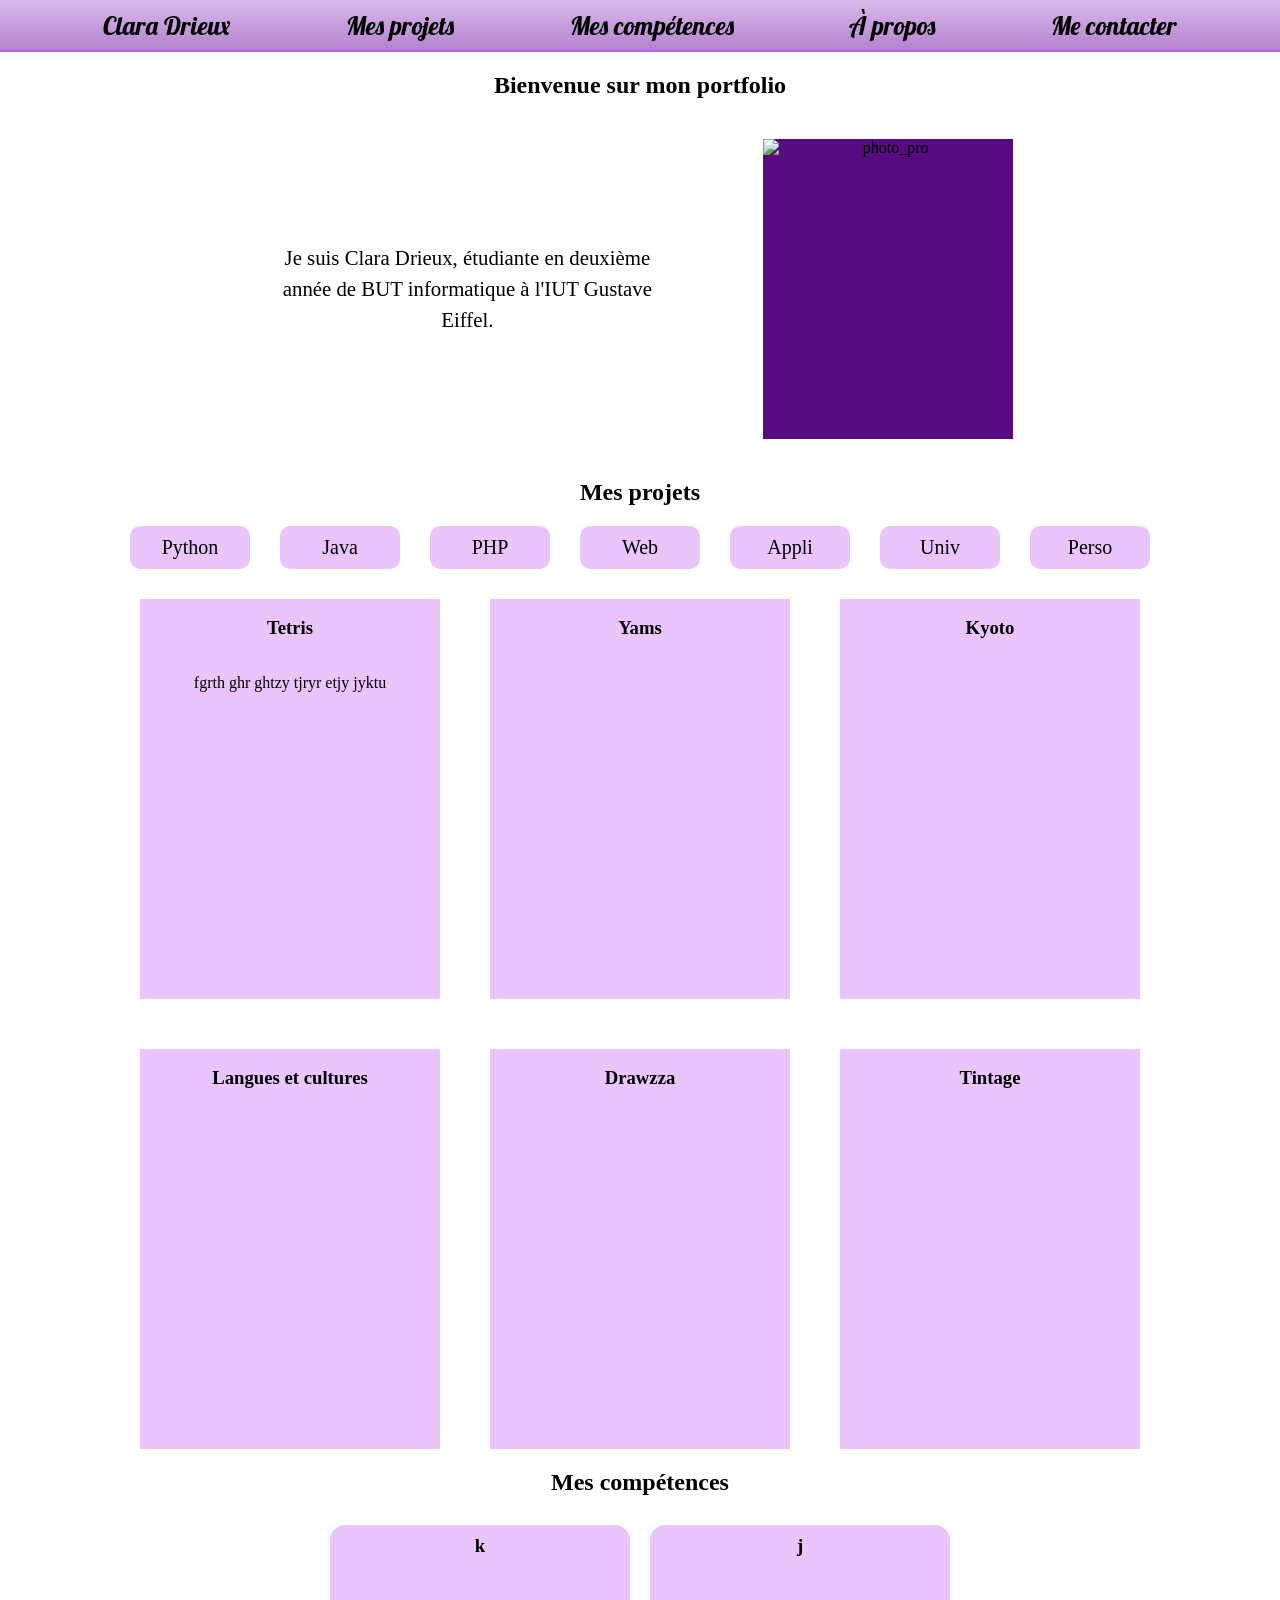
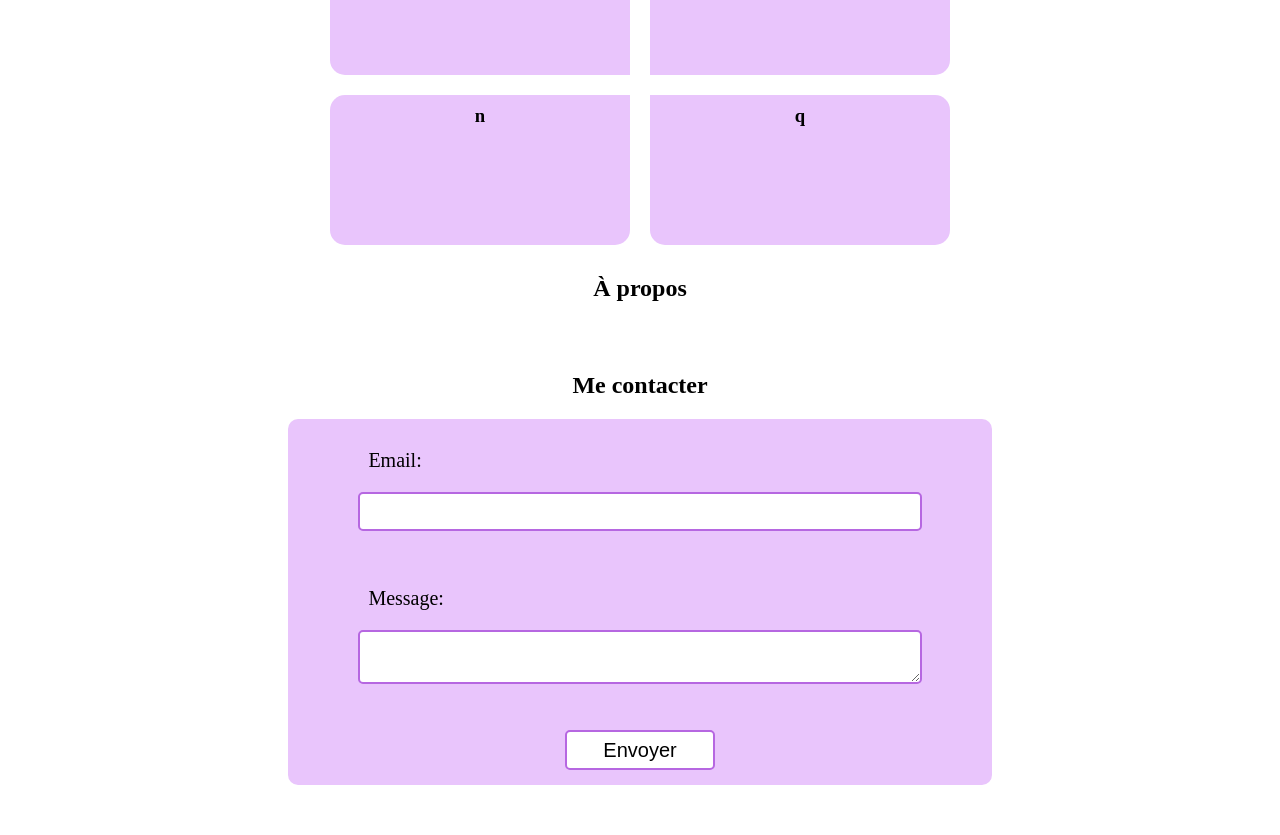
==== index.html @ e5979f68 "First draft Need to be completed with personnal information" ====
<!DOCTYPE html>
<html>
    <head>
        <meta charset="UTF-8">
        <meta name="viewport" content="width=device-width, initial-scale=1.0">
        <link rel="stylesheet" href="style.css">
        <link rel="preconnect" href="https://fonts.googleapis.com">
        <link rel="preconnect" href="https://fonts.gstatic.com" crossorigin>
        <link href="https://fonts.googleapis.com/css2?family=Lobster&display=swap" rel="stylesheet">
        <title>Portfolio Clara Drieux</title>
    </head>

    <body>

        <header>

            <nav>
                <ul class="lobster-regular">
                    <li><a href="#top">Clara Drieux</a></li>
                    <li><a href="#projets">Mes projets</a></li>
                    <li><a href="#competences">Mes compétences</a></li>
                    <li><a href="#apropos">À propos</a></li>
                    <li><a href="#contact">Me contacter</a></li>
                </ul>
            </nav>

        </header>
        <main>

            <section id="top">
                <h1>Bienvenue sur mon portfolio</h1>
                <div id="boite_presentation">
                    <p>Je suis Clara Drieux, étudiante en deuxième année de BUT informatique à l'IUT Gustave Eiffel.</p>
                    <img src="" alt="photo_pro">
                </div>
            </section>

            <section id="projets">
                <h2>Mes projets</h2>

                <div id="sous_boite_projets">
                    <input type="checkbox" id="python" hidden>
                    <label for="python" class="button_projet">Python</label>

                    <input type="checkbox" id="java" hidden>
                    <label for="java" class="button_projet">Java</label>

                    <input type="checkbox" id="php" hidden>
                    <label for="php" class="button_projet">PHP</label>

                    <input type="checkbox" id="web" hidden>
                    <label for="web" class="button_projet">Web</label>

                    <input type="checkbox" id="appli" hidden>
                    <label for="appli" class="button_projet">Appli</label>

                    <input type="checkbox" id="univ" hidden>
                    <label for="univ" class="button_projet">Univ</label>

                    <input type="checkbox" id="perso" hidden>
                    <label for="perso" class="button_projet">Perso</label>              

                    <div id="dispo_projets">
                        <div class="carte python univ">
                            <h3>Tetris</h3>
                            <img src="" alt="">
                            <p>fgrth ghr ghtzy tjryr etjy jyktu</p>
                        </div>

                        <div class="carte java appli univ">
                            <h3>Yams</h3>
                            <img src="" alt="">
                            <p></p>
                        </div>

                        <div class="carte web php univ">
                            <h3>Kyoto</h3>
                            <img src="" alt="">
                            <p></p>
                        </div>

                        <div class="carte web php univ">
                            <h3>Langues et cultures</h3>
                            <img src="" alt="">
                            <p></p>
                        </div>

                        <div class="carte java appli univ">
                            <h3>Drawzza</h3>
                            <img src="" alt="">
                            <p></p>
                        </div>

                        <div class="carte web php univ">
                            <h3>Tintage</h3>
                            <img src="" alt="">
                            <p></p>
                        </div>
                    </div>
                
                
                </div>    

            </section>

            <section id="competences">
                <h2>Mes compétences</h2>

                <div id=dispo_competences>
                    <div class="bloc_competences" id="hautGauche">
                        <h3>k</h3>
                        <p></p>
                    </div>

                    <div class="bloc_competences" id="hautDroit">
                        <h3>j</h3>
                        <p></p>
                    </div>

                    <div class="bloc_competences" id="basGauche">
                        <h3>n</h3>
                        <p></p>
                    </div>

                    <div class="bloc_competences" id="basDroit">
                        <h3>q</h3>
                        <p></p>
                    </div>
                </div>

                
            </section>

            <section id="apropos">
                <h2>À propos</h2>
            </section>

            <section id="contact">
                <h2>Me contacter</h2>
                
                <form action="https://formspree.io/f/mblovovy" method="POST">
                    
                    <label for="email"> Email: </label>
                    <input type="email" id="email">
                    <br><br>
                    <label for="email"> Message: </label>
                    <textarea name="message"></textarea>
                    <br><br>
                    <button type="submit" class="submit_button">Envoyer</button>

                </form>
                
            </section>

        </main>

    </body>

</html>
---- style.css ----
/* Général */
body {
    background-color: #ffffff;
    color : black;
    margin: 0%;
    
}

.lobster-regular {
  font-family: "Lobster", sans-serif;
  font-weight: 400;
  font-style: normal;
}


/* Header */
header {
    background: linear-gradient(#D8BAE9 0%, #B482CF 100%);
    position: sticky;
    top: 0;
    height: 50px;
    border-bottom: #b667e1 2px solid;
}

/* Boutons avec liens internes*/

nav {
    height: 100%;
} 

nav ul {
    height: 100%;
    display: flex;
    flex-direction: row;
    justify-content: space-evenly;
    align-items: center;
    list-style: none;
    margin: 0%;
    padding: 0%;
}

nav ul li {
    padding: 1%;
}

nav ul li a {
    text-decoration: none;
    color: black;
    font-size: 1.6rem;
}

nav ul li a:hover {
    color: #570b81;
}


/* Section projet */

#projets {
    display: flex;
    flex-direction: column;
    align-items: center;
}

#sous_boite_projets {
    display: flex;
    justify-content: center;
    align-items: center;
    flex-wrap: wrap;
}

#dispo_projets {
    display: flex;
    flex-wrap: wrap;
    justify-content: center;
    align-items: center;
    gap: 50px;
}

input[type="checkbox"]:checked + .button_projet {
    background-color: #BE90D6;
}

.button_projet {
    background-color: #E9C5FC;
    margin : 0 15px 30px 15px;
    padding: 10px;
    width: 100px;
    font-size: 20px;
    text-align: center;
    border-radius: 10px;
}


#python:checked ~ #dispo_projets .carte:not(.python),
#java:checked ~ #dispo_projets .carte:not(.java),
#php:checked ~ #dispo_projets .carte:not(.php),
#web:checked ~ #dispo_projets .carte:not(.web),
#appli:checked ~ #dispo_projets .carte:not(.appli),
#univ:checked ~ #dispo_projets .carte:not(.univ),
#perso:checked ~ #dispo_projets .carte:not(.perso) {
    display: none;
}


.carte {
    background-color: #E9C5FC;
    height: 400px;
    width: 300px;
    display: flex;
    flex-direction: column;
    align-items: center;
}


/* Section compétences */

#competences {
    display: flex;
    flex-direction: column;
    align-items: center;
}

#dispo_competences {
    display: flex;
    justify-content: center;
    align-items: center;
    flex-wrap: wrap;
    width : 800px;
}

.bloc_competences {
    background-color: #E9C5FC;
    height: 150px;
    width: 300px;
    margin: 10px;
}

.bloc_competences > h3 {
    text-align: center;
    margin-top: 10px;
}

#hautGauche {
    border-radius: 15px 15px 0 15px;
}

#hautDroit {
    border-radius: 15px 15px 15px 0;
}

#basGauche {
    border-radius: 15px 0 15px 15px;
}

#basDroit {
    border-radius: 0 15px 15px 15px;
}

/*top présentation*/

#top {
    display: flex;
    flex-direction: column;
    justify-content: center;
    align-items: center;
}

#boite_presentation {
    display: flex;
    flex-wrap: wrap;
    justify-content: space-evenly;
    align-items: center;
    text-align: center;
    gap: 20px;
    margin-top: 20px;
    margin-bottom: 20px;
    width: 70%;
}

#boite_presentation > img {
    width: 250px;
    height: 300px;
    background-color: #570b81;
}

#boite_presentation > p {
    font-size: 1.3rem;
    line-height: 1.5;
    width: 400px;
}


/* A propos*/

#apropos {
    display: flex;
    flex-direction: column;
    align-items: center;
    text-align: center;
    margin-bottom: 30px;
}


/* Formulaire de contact */
#contact {
    display: flex;
    flex-direction: column;
    align-items: center;
    margin-bottom: 50px;
}

form {
    padding-top: 20px;
    background-color: #E9C5FC;
    width: 55%;
    min-height: 300px;
    display: flex;
    flex-direction: column;
    border-radius: 10px;
}

form > input[type="email"], form > textarea {
    margin: 10px 10%;
    padding: 10px;
    border-radius: 5px;
    border: 2px solid #b667e1;
}

form > label {
    margin: 0 10%;
    padding: 10px;
    font-size: 20px;
}

.submit_button {
    margin: auto;
    margin-bottom: 15px;
    border-radius: 5px;
    border: 2px solid #b667e1;
    width : 150px;
    height: 40px;
    font-size: 20px;
    background-color: #ffffff;
}

/*responsive*/

@media (max-width: 800px) {
    nav ul li a {
        font-size: 1.3rem;
    }

    #dispo_competences {
        width : 60%;
    }
}

@media (max-width: 400px) {
    nav ul li a {
        font-size: 1rem;
    }
}
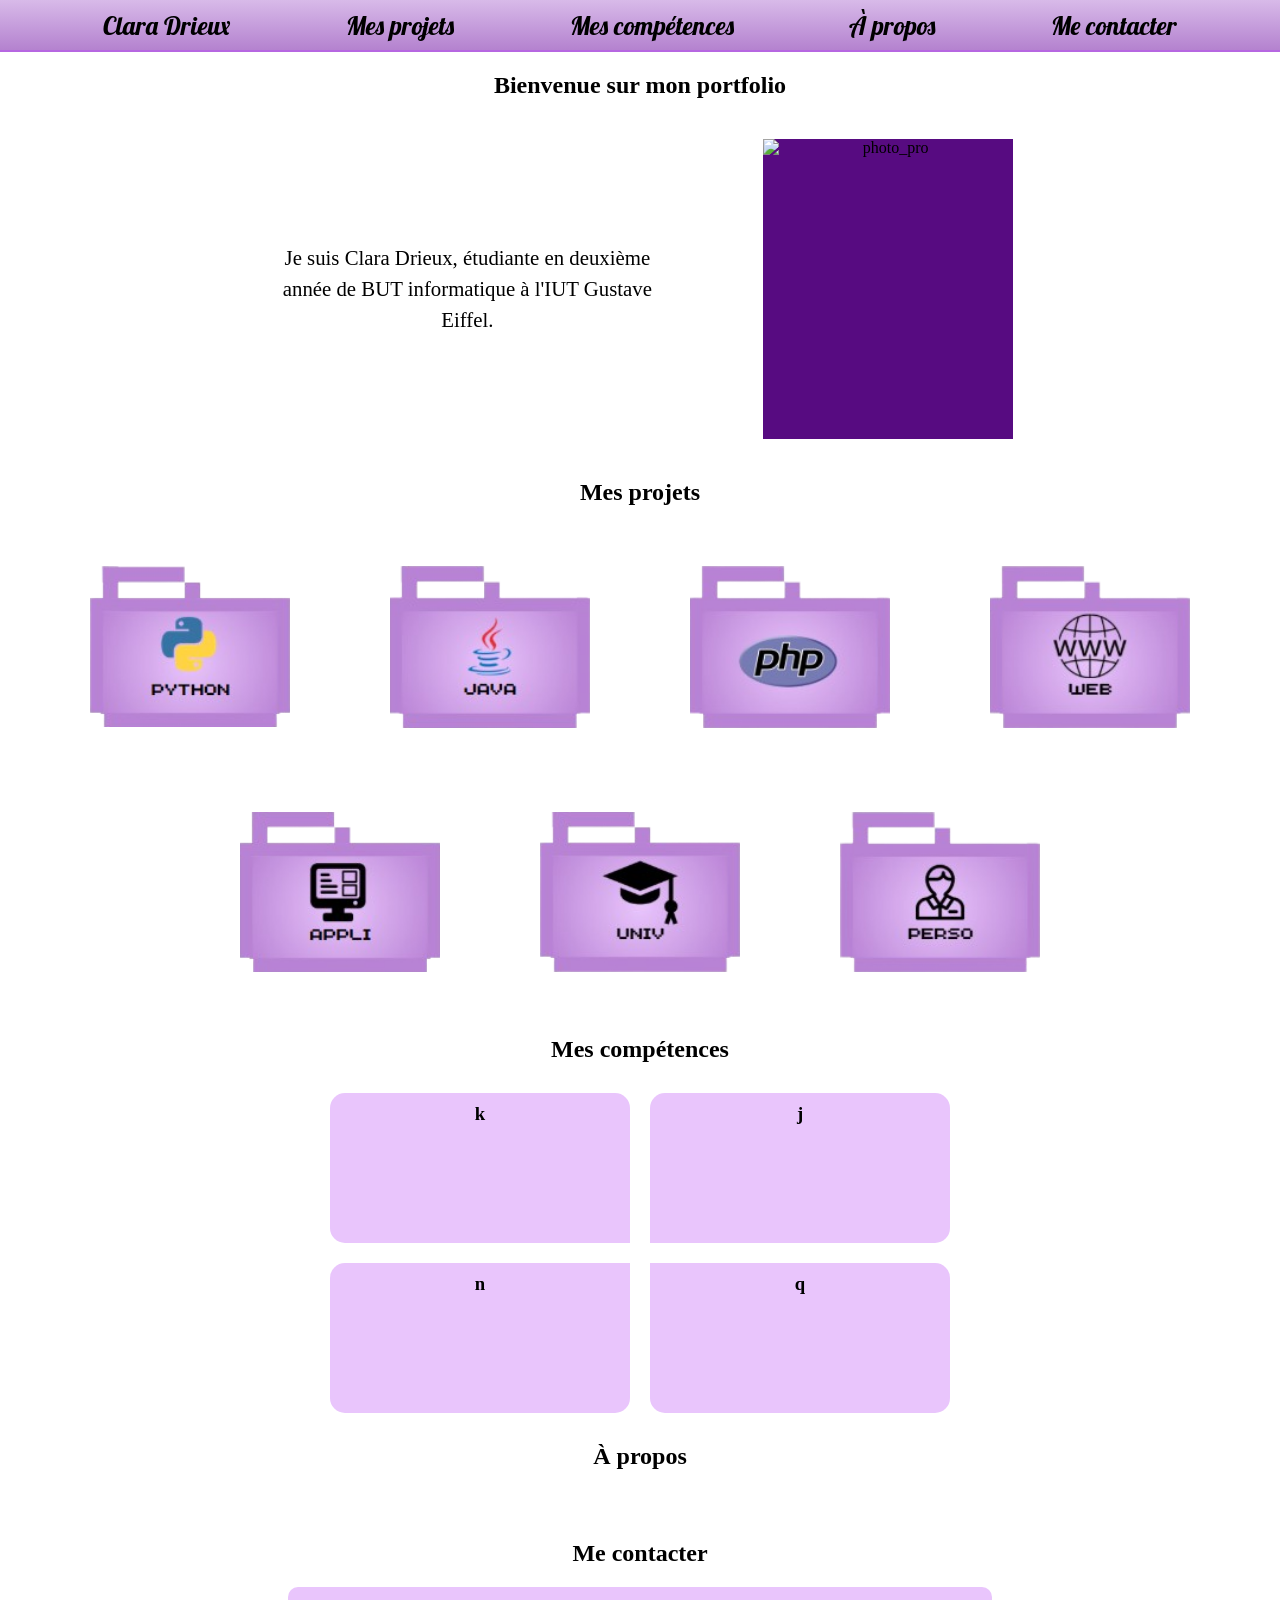
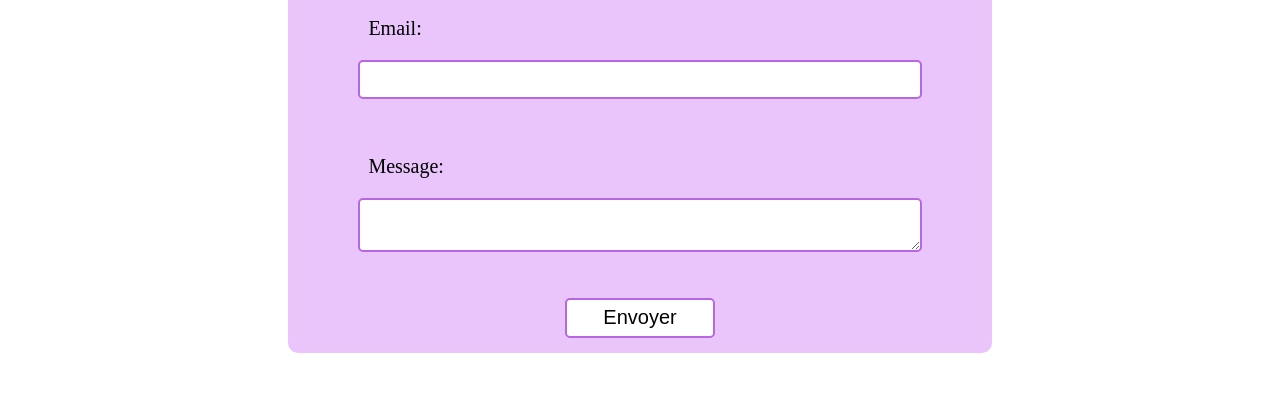
==== commit 8b52c4a0: "changing the projects part with folders" ====
--- a/index.html
+++ b/index.html
@@ -6,7 +6,7 @@
         <link rel="stylesheet" href="style.css">
         <link rel="preconnect" href="https://fonts.googleapis.com">
         <link rel="preconnect" href="https://fonts.gstatic.com" crossorigin>
-        <link href="https://fonts.googleapis.com/css2?family=Lobster&display=swap" rel="stylesheet">
+        <link href="https://fonts.googleapis.com/css2?family=Lobster" rel="stylesheet">
         <title>Portfolio Clara Drieux</title>
     </head>
 
@@ -39,65 +39,149 @@
                 <h2>Mes projets</h2>
 
                 <div id="sous_boite_projets">
+                    <!-- python -->
                     <input type="checkbox" id="python" hidden>
-                    <label for="python" class="button_projet">Python</label>
-
+                    <label for="python" class="button_projet">
+                        <img src="img/python.png" alt="">
+                    </label>
+
+                    <div class="carte python">
+                        <h3>Tetris</h3>
+                        <img src="" alt="">
+                        <p>fgrth ghr ghtzy tjryr etjy jyktu</p>
+                    </div>
+
+                    <!-- java -->
                     <input type="checkbox" id="java" hidden>
-                    <label for="java" class="button_projet">Java</label>
-
+                    <label for="java" class="button_projet">
+                        <img src="img/java.png" alt="">
+                    </label>
+
+                    <div class="carte java">
+                        <h3>Yams</h3>
+                        <img src="" alt="">
+                        <p></p>
+                    </div>
+
+                    <div class="carte java">
+                        <h3>Drawzza</h3>
+                        <img src="" alt="">
+                        <p></p>
+                    </div>
+
+                    <!-- php -->
                     <input type="checkbox" id="php" hidden>
-                    <label for="php" class="button_projet">PHP</label>
-
+                    <label for="php" class="button_projet">
+                        <img src="img/php.png" alt="">
+                    </label>
+
+                    <div class="carte php">
+                        <h3>Kyoto</h3>
+                        <img src="" alt="">
+                        <p></p>
+                    </div>
+
+                    <div class="carte php">
+                        <h3>Langues et cultures</h3>
+                        <img src="" alt="">
+                        <p></p>
+                    </div>
+
+                    <div class="carte php">
+                        <h3>Tintage</h3>
+                        <img src="" alt="">
+                        <p></p>
+                    </div>
+
+                    <!-- web -->
                     <input type="checkbox" id="web" hidden>
-                    <label for="web" class="button_projet">Web</label>
-
-                    <input type="checkbox" id="appli" hidden>
-                    <label for="appli" class="button_projet">Appli</label>
-
-                    <input type="checkbox" id="univ" hidden>
-                    <label for="univ" class="button_projet">Univ</label>
-
-                    <input type="checkbox" id="perso" hidden>
-                    <label for="perso" class="button_projet">Perso</label>              
-
-                    <div id="dispo_projets">
-                        <div class="carte python univ">
-                            <h3>Tetris</h3>
-                            <img src="" alt="">
-                            <p>fgrth ghr ghtzy tjryr etjy jyktu</p>
-                        </div>
-
-                        <div class="carte java appli univ">
-                            <h3>Yams</h3>
-                            <img src="" alt="">
-                            <p></p>
-                        </div>
-
-                        <div class="carte web php univ">
-                            <h3>Kyoto</h3>
-                            <img src="" alt="">
-                            <p></p>
-                        </div>
-
-                        <div class="carte web php univ">
-                            <h3>Langues et cultures</h3>
-                            <img src="" alt="">
-                            <p></p>
-                        </div>
-
-                        <div class="carte java appli univ">
-                            <h3>Drawzza</h3>
-                            <img src="" alt="">
-                            <p></p>
-                        </div>
-
-                        <div class="carte web php univ">
+                    <label for="web" class="button_projet">
+                        <img src="img/web.png" alt="">
+                    </label>
+
+                    <div class="carte web">
+                        <h3>Kyoto</h3>
+                        <img src="" alt="">
+                        <p></p>
+                    </div>
+
+                    <div class="carte web">
+                        <h3>Langues et cultures</h3>
+                        <img src="" alt="">
+                        <p></p>
+                    </div>
+
+                    <div class="carte web">
                             <h3>Tintage</h3>
                             <img src="" alt="">
                             <p></p>
                         </div>
-                    </div>
-                
+                    
+                    <!-- appli -->
+                    <input type="checkbox" id="appli" hidden>
+                    <label for="appli" class="button_projet">
+                        <img src="img/appli.png" alt="">
+                    </label>
+
+                    <div class="carte appli">
+                        <h3>Yams</h3>
+                        <img src="" alt="">
+                        <p></p>
+                    </div>
+
+                    <div class="carte appli">
+                        <h3>Drawzza</h3>
+                        <img src="" alt="">
+                        <p></p>
+                    </div>
+
+                    <!-- univ -->
+                    <input type="checkbox" id="univ" hidden>
+                    <label for="univ" class="button_projet">
+                        <img src="img/univ.png" alt="">
+                    </label>
+
+                    <div class="carte univ">
+                        <h3>Tetris</h3>
+                        <img src="" alt="">
+                        <p>fgrth ghr ghtzy tjryr etjy jyktu</p>
+                    </div>
+
+                    <div class="carte univ">
+                        <h3>Kyoto</h3>
+                        <img src="" alt="">
+                        <p></p>
+                    </div>
+
+                    <div class="carte univ">
+                        <h3>Yams</h3>
+                        <img src="" alt="">
+                        <p></p>
+                    </div>
+
+                    <div class="carte univ">
+                        <h3>Langues et cultures</h3>
+                        <img src="" alt="">
+                        <p></p>
+                    </div>
+
+                    <div class="carte univ">
+                        <h3>Drawzza</h3>
+                        <img src="" alt="">
+                        <p></p>
+                    </div>
+
+                    <div class="carte univ">
+                        <h3>Tintage</h3>
+                        <img src="" alt="">
+                        <p></p>
+                    </div>
+
+                    <!-- perso -->
+                    <input type="checkbox" id="perso" hidden>
+                    <label for="perso" class="button_projet">
+                        <img src="img/perso.png" alt="">
+                    </label>              
                 
                 </div>    
 
--- a/style.css
+++ b/style.css
@@ -11,7 +11,6 @@
   font-weight: 400;
   font-style: normal;
 }
-
 
 /* Header */
 header {
@@ -69,47 +68,34 @@
     flex-wrap: wrap;
 }
 
-#dispo_projets {
-    display: flex;
-    flex-wrap: wrap;
-    justify-content: center;
-    align-items: center;
-    gap: 50px;
-}
-
-input[type="checkbox"]:checked + .button_projet {
-    background-color: #BE90D6;
-}
-
 .button_projet {
-    background-color: #E9C5FC;
-    margin : 0 15px 30px 15px;
-    padding: 10px;
-    width: 100px;
-    font-size: 20px;
-    text-align: center;
-    border-radius: 10px;
-}
-
-
-#python:checked ~ #dispo_projets .carte:not(.python),
-#java:checked ~ #dispo_projets .carte:not(.java),
-#php:checked ~ #dispo_projets .carte:not(.php),
-#web:checked ~ #dispo_projets .carte:not(.web),
-#appli:checked ~ #dispo_projets .carte:not(.appli),
-#univ:checked ~ #dispo_projets .carte:not(.univ),
-#perso:checked ~ #dispo_projets .carte:not(.perso) {
-    display: none;
-}
-
+    margin: 40px 50px;
+}
+
+.button_projet img {
+    width: 200px;
+}
+
+#python:checked ~.python,
+#java:checked ~.java,
+#php:checked ~.php,
+#web:checked ~.web,
+#appli:checked ~.appli,
+#univ:checked ~.univ,
+#perso:checked ~.perso {
+    display: block;
+}
 
 .carte {
+    text-align: center;
     background-color: #E9C5FC;
     height: 400px;
     width: 300px;
     display: flex;
     flex-direction: column;
     align-items: center;
+    display: none;
+    margin: 20px;
 }
 
 
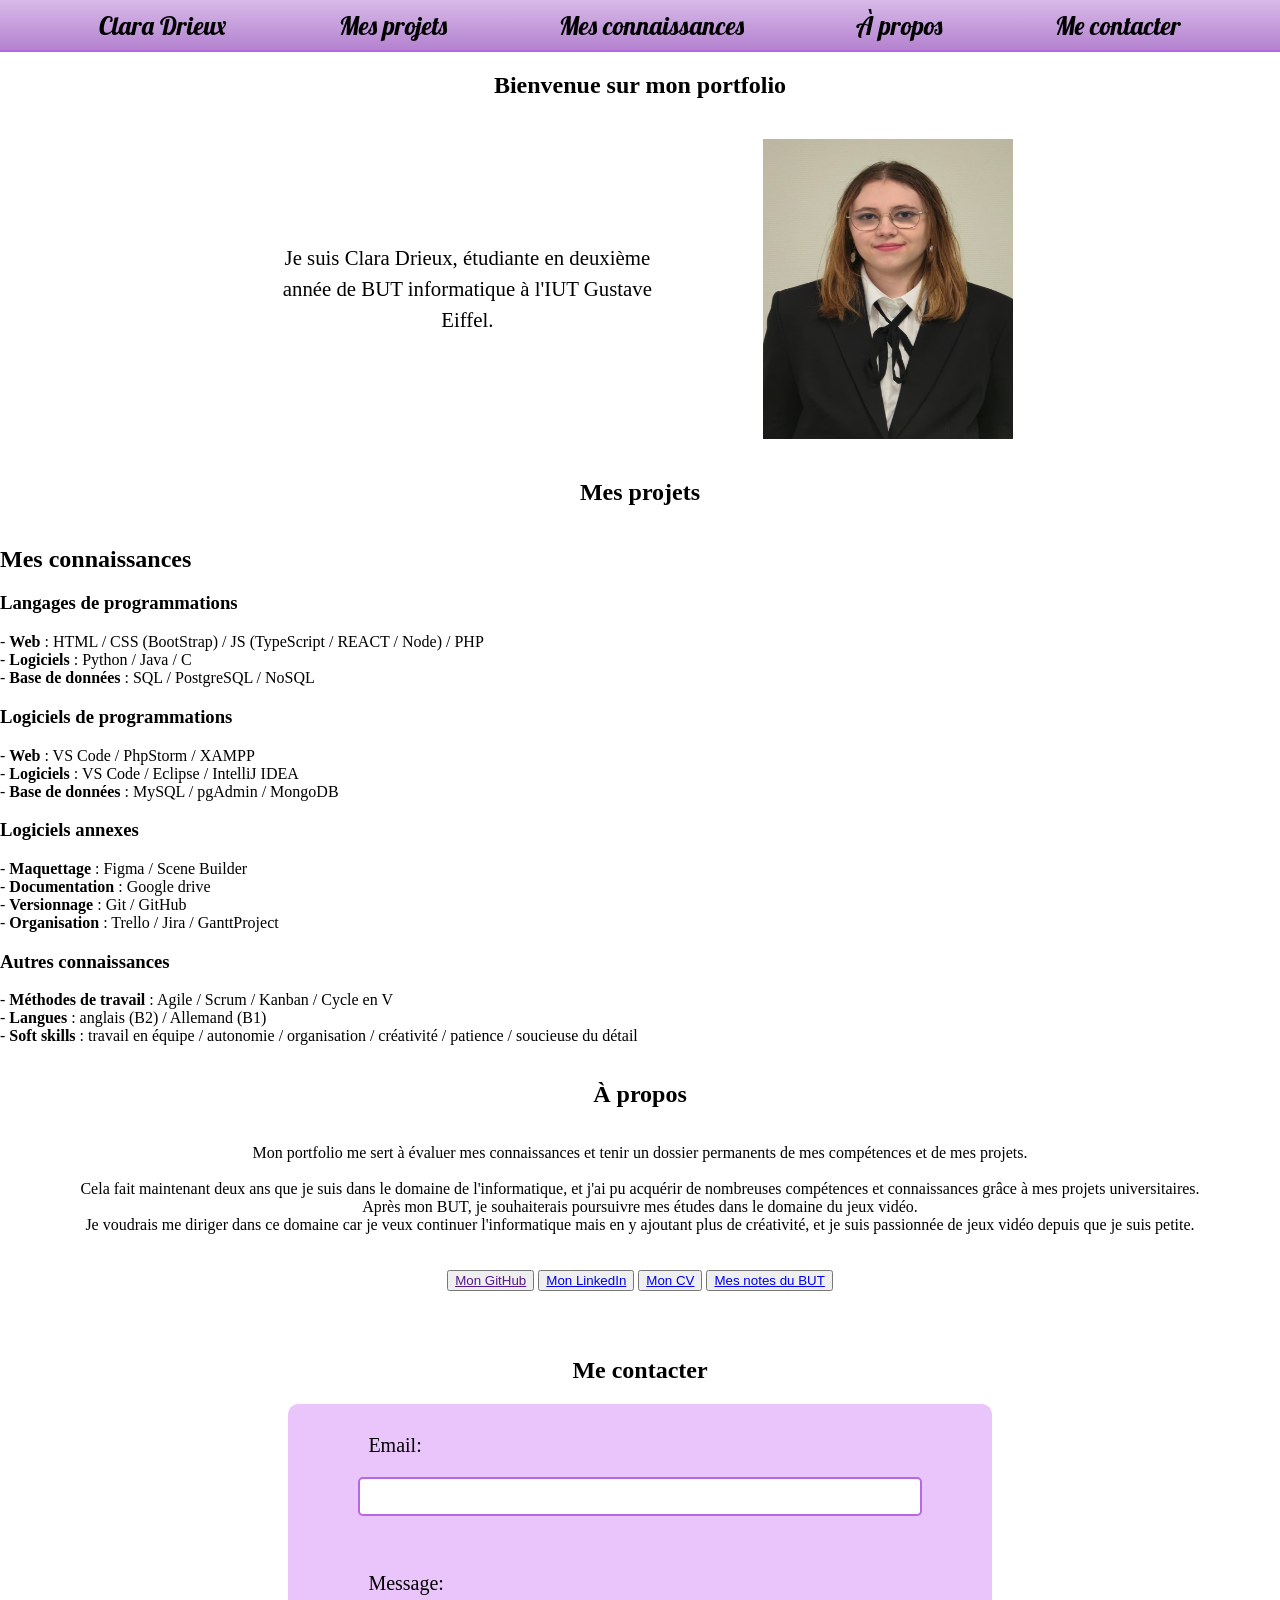
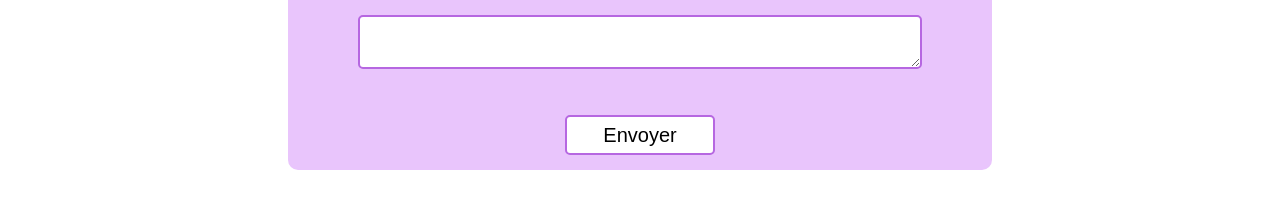
==== commit d6463b13: "modification portfolio and saving old idea" ====
--- a/index.html
+++ b/index.html
@@ -18,7 +18,7 @@
                 <ul class="lobster-regular">
                     <li><a href="#top">Clara Drieux</a></li>
                     <li><a href="#projets">Mes projets</a></li>
-                    <li><a href="#competences">Mes compétences</a></li>
+                    <li><a href="#connaissances">Mes connaissances</a></li>
                     <li><a href="#apropos">À propos</a></li>
                     <li><a href="#contact">Me contacter</a></li>
                 </ul>
@@ -31,7 +31,7 @@
                 <h1>Bienvenue sur mon portfolio</h1>
                 <div id="boite_presentation">
                     <p>Je suis Clara Drieux, étudiante en deuxième année de BUT informatique à l'IUT Gustave Eiffel.</p>
-                    <img src="" alt="photo_pro">
+                    <img src="img/photo_pro.jpeg" alt="photo_pro">
                 </div>
             </section>
 
@@ -39,176 +39,56 @@
                 <h2>Mes projets</h2>
 
                 <div id="sous_boite_projets">
-                    <!-- python -->
-                    <input type="checkbox" id="python" hidden>
-                    <label for="python" class="button_projet">
-                        <img src="img/python.png" alt="">
-                    </label>
-
-                    <div class="carte python">
+                    
+                    <div class="carte">
                         <h3>Tetris</h3>
                         <img src="" alt="">
                         <p>fgrth ghr ghtzy tjryr etjy jyktu</p>
                     </div>
-
-                    <!-- java -->
-                    <input type="checkbox" id="java" hidden>
-                    <label for="java" class="button_projet">
-                        <img src="img/java.png" alt="">
-                    </label>
-
-                    <div class="carte java">
-                        <h3>Yams</h3>
-                        <img src="" alt="">
-                        <p></p>
-                    </div>
-
-                    <div class="carte java">
-                        <h3>Drawzza</h3>
-                        <img src="" alt="">
-                        <p></p>
-                    </div>
-
-                    <!-- php -->
-                    <input type="checkbox" id="php" hidden>
-                    <label for="php" class="button_projet">
-                        <img src="img/php.png" alt="">
-                    </label>
-
-                    <div class="carte php">
-                        <h3>Kyoto</h3>
-                        <img src="" alt="">
-                        <p></p>
-                    </div>
-
-                    <div class="carte php">
-                        <h3>Langues et cultures</h3>
-                        <img src="" alt="">
-                        <p></p>
-                    </div>
-
-                    <div class="carte php">
-                        <h3>Tintage</h3>
-                        <img src="" alt="">
-                        <p></p>
-                    </div>
-
-                    <!-- web -->
-                    <input type="checkbox" id="web" hidden>
-                    <label for="web" class="button_projet">
-                        <img src="img/web.png" alt="">
-                    </label>
-
-                    <div class="carte web">
-                        <h3>Kyoto</h3>
-                        <img src="" alt="">
-                        <p></p>
-                    </div>
-
-                    <div class="carte web">
-                        <h3>Langues et cultures</h3>
-                        <img src="" alt="">
-                        <p></p>
-                    </div>
-
-                    <div class="carte web">
-                            <h3>Tintage</h3>
-                            <img src="" alt="">
-                            <p></p>
-                        </div>
                     
-                    <!-- appli -->
-                    <input type="checkbox" id="appli" hidden>
-                    <label for="appli" class="button_projet">
-                        <img src="img/appli.png" alt="">
-                    </label>
-
-                    <div class="carte appli">
-                        <h3>Yams</h3>
-                        <img src="" alt="">
-                        <p></p>
-                    </div>
-
-                    <div class="carte appli">
-                        <h3>Drawzza</h3>
-                        <img src="" alt="">
-                        <p></p>
-                    </div>
-
-                    <!-- univ -->
-                    <input type="checkbox" id="univ" hidden>
-                    <label for="univ" class="button_projet">
-                        <img src="img/univ.png" alt="">
-                    </label>
-
-                    <div class="carte univ">
-                        <h3>Tetris</h3>
-                        <img src="" alt="">
-                        <p>fgrth ghr ghtzy tjryr etjy jyktu</p>
-                    </div>
-
-                    <div class="carte univ">
-                        <h3>Kyoto</h3>
-                        <img src="" alt="">
-                        <p></p>
-                    </div>
-
-                    <div class="carte univ">
-                        <h3>Yams</h3>
-                        <img src="" alt="">
-                        <p></p>
-                    </div>
-
-                    <div class="carte univ">
-                        <h3>Langues et cultures</h3>
-                        <img src="" alt="">
-                        <p></p>
-                    </div>
-
-                    <div class="carte univ">
-                        <h3>Drawzza</h3>
-                        <img src="" alt="">
-                        <p></p>
-                    </div>
-
-                    <div class="carte univ">
-                        <h3>Tintage</h3>
-                        <img src="" alt="">
-                        <p></p>
-                    </div>
-
-                    <!-- perso -->
-                    <input type="checkbox" id="perso" hidden>
-                    <label for="perso" class="button_projet">
-                        <img src="img/perso.png" alt="">
-                    </label>              
-                
-                </div>    
+                </div>
 
             </section>
 
-            <section id="competences">
-                <h2>Mes compétences</h2>
+            <section id="connaissances">
+                <h2>Mes connaissances</h2>
 
-                <div id=dispo_competences>
-                    <div class="bloc_competences" id="hautGauche">
-                        <h3>k</h3>
-                        <p></p>
+                <div id=dispo_connaissances>
+                    <div class="bloc_connaissances" id="hautGauche">
+                        <h3>Langages de programmations</h3>
+                        <p>
+                            - <strong>Web</strong> : HTML / CSS (BootStrap) / JS (TypeScript / REACT / Node) / PHP <br>
+                            - <strong>Logiciels</strong> : Python / Java / C <br>
+                            - <strong>Base de données</strong> : SQL / PostgreSQL / NoSQL <br>
+                        </p>
                     </div>
 
-                    <div class="bloc_competences" id="hautDroit">
-                        <h3>j</h3>
-                        <p></p>
+                    <div class="bloc_connaissances" id="hautDroit">
+                        <h3>Logiciels de programmations</h3>
+                        <p>
+                            - <strong>Web</strong> : VS Code / PhpStorm / XAMPP <br>
+                            - <strong>Logiciels</strong> : VS Code / Eclipse / IntelliJ IDEA <br>
+                            - <strong>Base de données</strong> : MySQL / pgAdmin / MongoDB <br>
+                        </p>
                     </div>
 
-                    <div class="bloc_competences" id="basGauche">
-                        <h3>n</h3>
-                        <p></p>
+                    <div class="bloc_connaissances" id="basGauche">
+                        <h3>Logiciels annexes</h3>
+                        <p>
+                            - <strong>Maquettage</strong> : Figma / Scene Builder <br>
+                            - <strong>Documentation</strong> : Google drive <br>
+                            - <strong>Versionnage</strong> : Git / GitHub <br>
+                            - <strong>Organisation</strong> : Trello / Jira / GanttProject <br>
+                        </p>
                     </div>
 
-                    <div class="bloc_competences" id="basDroit">
-                        <h3>q</h3>
-                        <p></p>
+                    <div class="bloc_connaissances" id="basDroit">
+                        <h3>Autres connaissances</h3>
+                        <p>
+                            - <strong>Méthodes de travail</strong> : Agile / Scrum / Kanban / Cycle en V <br>
+                            - <strong>Langues</strong> : anglais (B2) / Allemand (B1) <br>
+                            - <strong>Soft skills</strong> : travail en équipe / autonomie / organisation / créativité / patience / soucieuse du détail <br>
+                        </p>
                     </div>
                 </div>
 
@@ -217,6 +97,31 @@
 
             <section id="apropos">
                 <h2>À propos</h2>
+                <p>
+                    Mon portfolio me sert à évaluer mes connaissances et tenir un dossier permanents 
+                    de mes compétences et de mes projets. <br><br>
+                    Cela fait maintenant deux ans que je suis dans le domaine de l'informatique,
+                    et j'ai pu acquérir de nombreuses compétences et connaissances grâce à mes projets 
+                    universitaires. <br> 
+                    Après mon BUT, je souhaiterais poursuivre mes études dans le domaine du jeux vidéo. <br>
+                    Je voudrais me diriger dans ce domaine car je veux continuer l'informatique mais en y ajoutant 
+                    plus de créativité, et je suis passionnée de jeux vidéo depuis que je suis petite. <br>
+                     
+                    <br><br>
+                    <button>
+                        <a href="">Mon GitHub</a>
+                    </button>
+                    <button>
+                        <a href="https://www.linkedin.com/in/clara-drieux-98b170338" target="_blank">Mon LinkedIn</a>
+                    </button>
+                    <button>
+                        <a href="cv.pdf">Mon CV</a>
+                    </button>
+                    <button>
+                        <a href="noteBUT.pdf">Mes notes du BUT</a>
+                    </button>
+                    
+                </p>
             </section>
 
             <section id="contact">
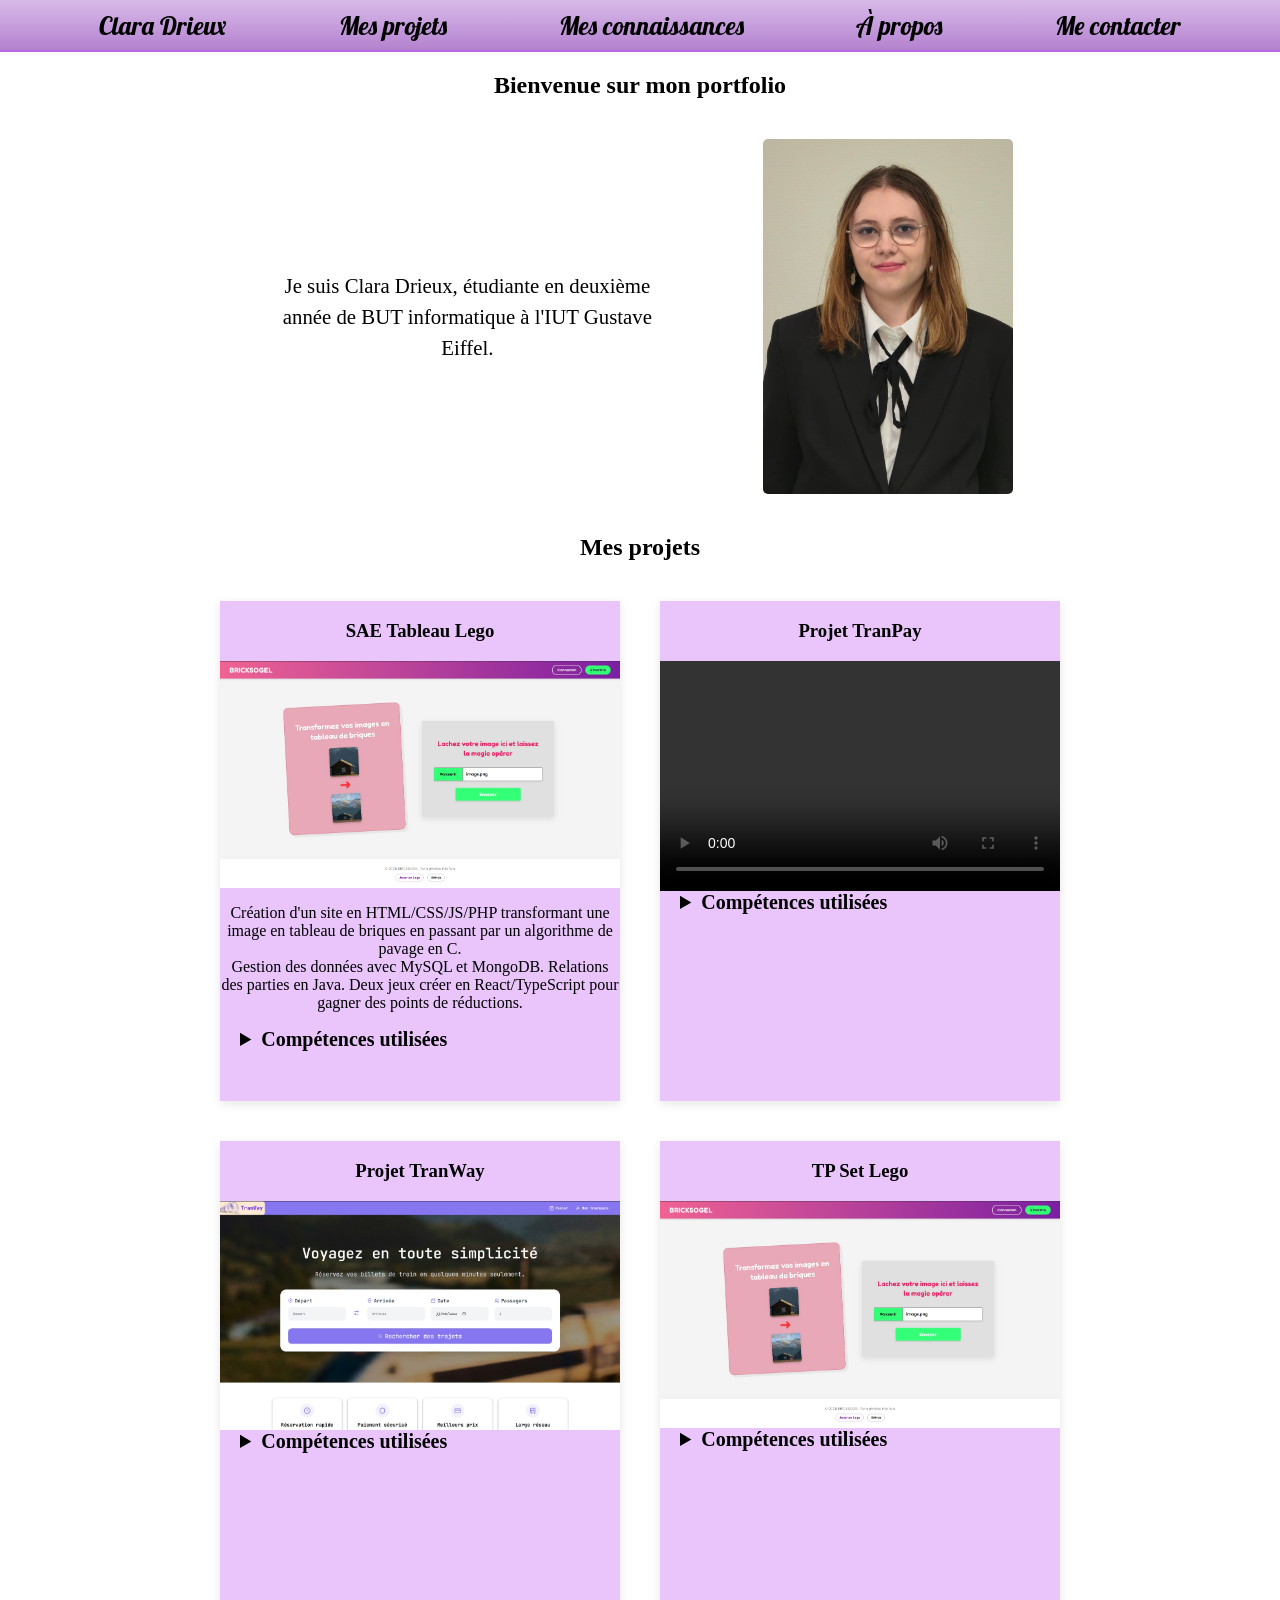
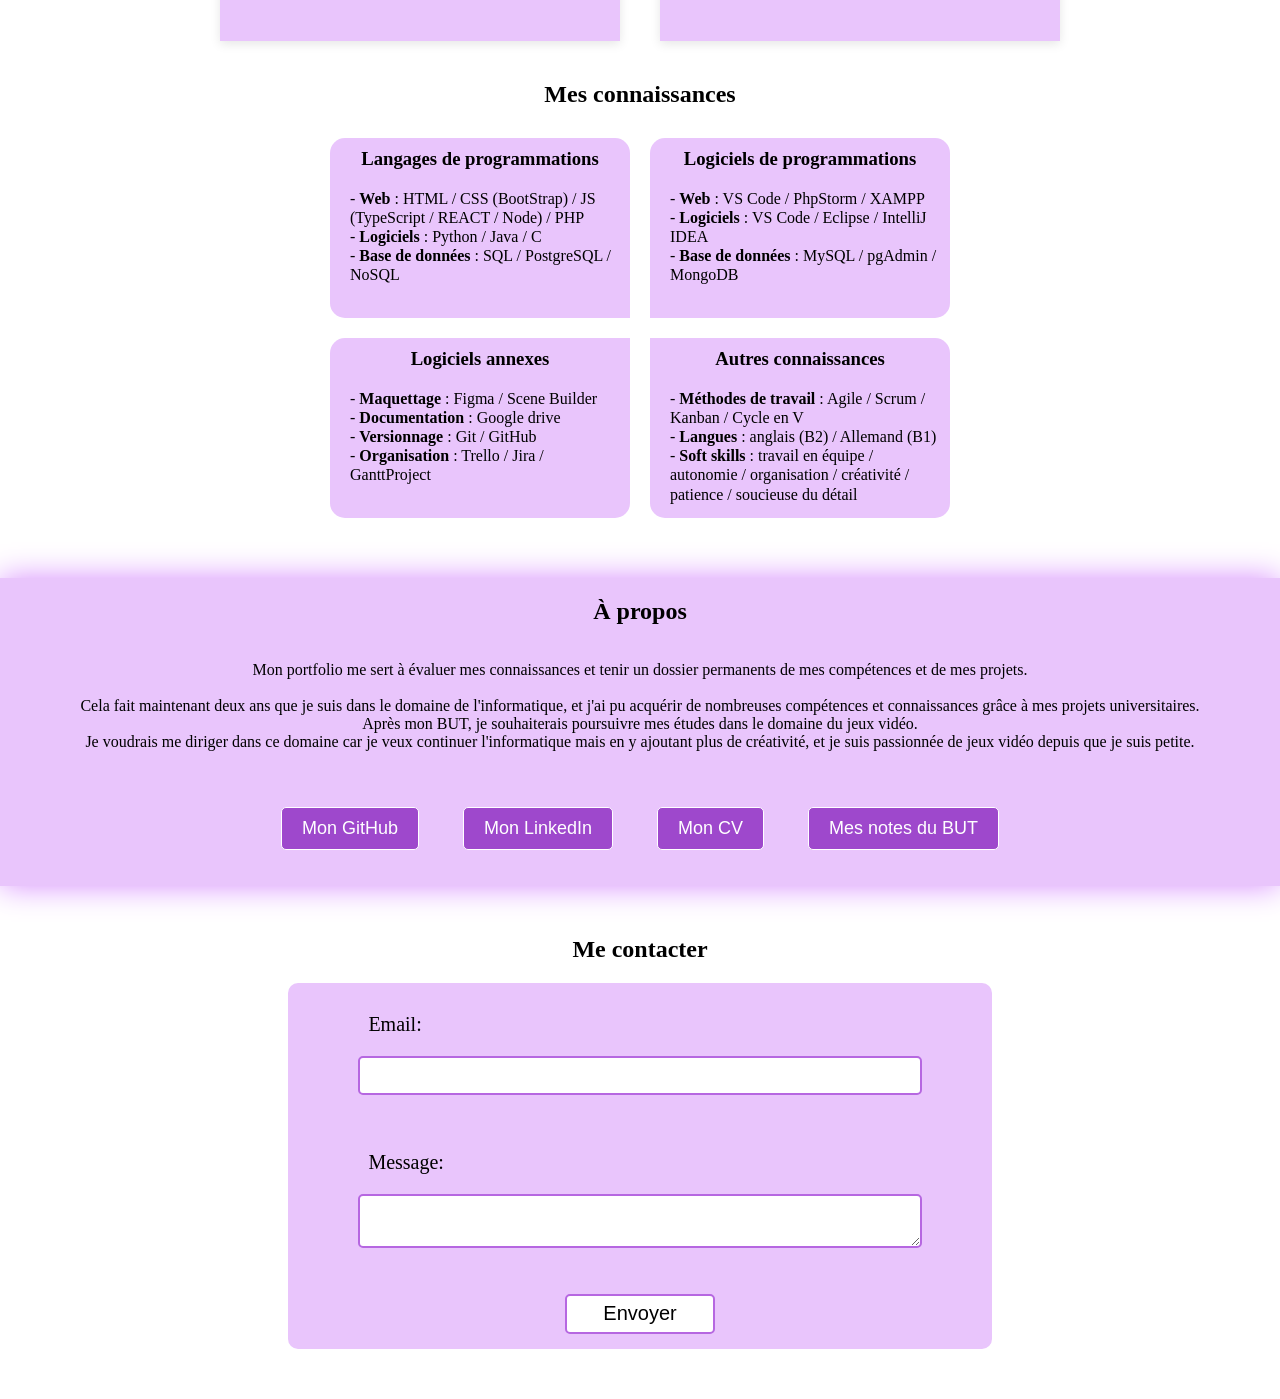
==== commit 58bd1ff5: "Added some projects, css and animations" ====
--- a/index.html
+++ b/index.html
@@ -1,148 +1,221 @@
 <!DOCTYPE html>
 <html>
-    <head>
-        <meta charset="UTF-8">
-        <meta name="viewport" content="width=device-width, initial-scale=1.0">
-        <link rel="stylesheet" href="style.css">
-        <link rel="preconnect" href="https://fonts.googleapis.com">
-        <link rel="preconnect" href="https://fonts.gstatic.com" crossorigin>
-        <link href="https://fonts.googleapis.com/css2?family=Lobster" rel="stylesheet">
-        <title>Portfolio Clara Drieux</title>
-    </head>
-
-    <body>
-
-        <header>
-
-            <nav>
-                <ul class="lobster-regular">
-                    <li><a href="#top">Clara Drieux</a></li>
-                    <li><a href="#projets">Mes projets</a></li>
-                    <li><a href="#connaissances">Mes connaissances</a></li>
-                    <li><a href="#apropos">À propos</a></li>
-                    <li><a href="#contact">Me contacter</a></li>
-                </ul>
-            </nav>
-
-        </header>
-        <main>
-
-            <section id="top">
-                <h1>Bienvenue sur mon portfolio</h1>
-                <div id="boite_presentation">
-                    <p>Je suis Clara Drieux, étudiante en deuxième année de BUT informatique à l'IUT Gustave Eiffel.</p>
-                    <img src="img/photo_pro.jpeg" alt="photo_pro">
-                </div>
-            </section>
-
-            <section id="projets">
-                <h2>Mes projets</h2>
-
-                <div id="sous_boite_projets">
-                    
-                    <div class="carte">
-                        <h3>Tetris</h3>
-                        <img src="" alt="">
-                        <p>fgrth ghr ghtzy tjryr etjy jyktu</p>
-                    </div>
-                    
-                </div>
-
-            </section>
-
-            <section id="connaissances">
-                <h2>Mes connaissances</h2>
-
-                <div id=dispo_connaissances>
-                    <div class="bloc_connaissances" id="hautGauche">
-                        <h3>Langages de programmations</h3>
-                        <p>
-                            - <strong>Web</strong> : HTML / CSS (BootStrap) / JS (TypeScript / REACT / Node) / PHP <br>
-                            - <strong>Logiciels</strong> : Python / Java / C <br>
-                            - <strong>Base de données</strong> : SQL / PostgreSQL / NoSQL <br>
-                        </p>
-                    </div>
-
-                    <div class="bloc_connaissances" id="hautDroit">
-                        <h3>Logiciels de programmations</h3>
-                        <p>
-                            - <strong>Web</strong> : VS Code / PhpStorm / XAMPP <br>
-                            - <strong>Logiciels</strong> : VS Code / Eclipse / IntelliJ IDEA <br>
-                            - <strong>Base de données</strong> : MySQL / pgAdmin / MongoDB <br>
-                        </p>
-                    </div>
-
-                    <div class="bloc_connaissances" id="basGauche">
-                        <h3>Logiciels annexes</h3>
-                        <p>
-                            - <strong>Maquettage</strong> : Figma / Scene Builder <br>
-                            - <strong>Documentation</strong> : Google drive <br>
-                            - <strong>Versionnage</strong> : Git / GitHub <br>
-                            - <strong>Organisation</strong> : Trello / Jira / GanttProject <br>
-                        </p>
-                    </div>
-
-                    <div class="bloc_connaissances" id="basDroit">
-                        <h3>Autres connaissances</h3>
-                        <p>
-                            - <strong>Méthodes de travail</strong> : Agile / Scrum / Kanban / Cycle en V <br>
-                            - <strong>Langues</strong> : anglais (B2) / Allemand (B1) <br>
-                            - <strong>Soft skills</strong> : travail en équipe / autonomie / organisation / créativité / patience / soucieuse du détail <br>
-                        </p>
-                    </div>
-                </div>
-
-                
-            </section>
-
-            <section id="apropos">
-                <h2>À propos</h2>
-                <p>
-                    Mon portfolio me sert à évaluer mes connaissances et tenir un dossier permanents 
-                    de mes compétences et de mes projets. <br><br>
-                    Cela fait maintenant deux ans que je suis dans le domaine de l'informatique,
-                    et j'ai pu acquérir de nombreuses compétences et connaissances grâce à mes projets 
-                    universitaires. <br> 
-                    Après mon BUT, je souhaiterais poursuivre mes études dans le domaine du jeux vidéo. <br>
-                    Je voudrais me diriger dans ce domaine car je veux continuer l'informatique mais en y ajoutant 
-                    plus de créativité, et je suis passionnée de jeux vidéo depuis que je suis petite. <br>
-                     
-                    <br><br>
-                    <button>
-                        <a href="">Mon GitHub</a>
-                    </button>
-                    <button>
-                        <a href="https://www.linkedin.com/in/clara-drieux-98b170338" target="_blank">Mon LinkedIn</a>
-                    </button>
-                    <button>
-                        <a href="cv.pdf">Mon CV</a>
-                    </button>
-                    <button>
-                        <a href="noteBUT.pdf">Mes notes du BUT</a>
-                    </button>
-                    
-                </p>
-            </section>
-
-            <section id="contact">
-                <h2>Me contacter</h2>
-                
-                <form action="https://formspree.io/f/mblovovy" method="POST">
-                    
-                    <label for="email"> Email: </label>
-                    <input type="email" id="email">
-                    <br><br>
-                    <label for="email"> Message: </label>
-                    <textarea name="message"></textarea>
-                    <br><br>
-                    <button type="submit" class="submit_button">Envoyer</button>
-
-                </form>
-                
-            </section>
-
-        </main>
-
-    </body>
-
-</html>
+
+<head>
+    <meta charset="UTF-8">
+    <meta name="viewport" content="width=device-width, initial-scale=1.0">
+    <link rel="stylesheet" href="style.css">
+    <link rel="preconnect" href="https://fonts.googleapis.com">
+    <link rel="preconnect" href="https://fonts.gstatic.com" crossorigin>
+    <link href="https://fonts.googleapis.com/css2?family=Lobster" rel="stylesheet">
+    <title>Portfolio Clara Drieux</title>
+</head>
+
+<body>
+
+    <header>
+
+        <nav>
+            <ul class="lobster-regular">
+                <li><a href="#top">Clara Drieux</a></li>
+                <li><a href="#projets">Mes projets</a></li>
+                <li><a href="#connaissances">Mes connaissances</a></li>
+                <li><a href="#apropos">À propos</a></li>
+                <li><a href="#contact">Me contacter</a></li>
+            </ul>
+        </nav>
+
+    </header>
+    <main>
+
+        <section id="top">
+            <h1>Bienvenue sur mon portfolio</h1>
+            <div id="boite_presentation">
+                <p>Je suis Clara Drieux, étudiante en deuxième année de BUT informatique à l'IUT Gustave Eiffel.</p>
+                <img src="img/photo_pro.jpeg" alt="photo_pro">
+            </div>
+        </section>
+
+        <section id="projets">
+            <h2>Mes projets</h2>
+
+            <div id="sous_boite_projets">
+
+                <div class="carte">
+                    <h3>SAE Tableau Lego</h3>
+                    <img src="img/sae.jpg" alt="page d'accueil du site de la sae Tableau Lega">
+                    <p>
+                        Création d'un site en HTML/CSS/JS/PHP transformant une image en tableau de briques en passant
+                        par un algorithme de pavage en C. <br>
+                        Gestion des données avec MySQL et MongoDB. Relations des parties en Java. Deux jeux créer en
+                        React/TypeScript pour gagner des points de réductions.
+                    </p>
+                    <details>
+                        <summary><strong>Compétences utilisées</strong></summary>
+                        <p>
+                            Réaliser (Partir des exigences et aller jusqu'à une application complète) <br>
+                            Optimiser (Sélectionner les algorithmes adéquats pour répondre à un problème donné) <br>
+                            Gérer (Optimiser une base de données, intéragir avec une application et mettre en oeuvre la
+                            sécurité) <br>
+                            Conduire (Appliquer une démarche de suivi de projet en fonction des besoins métiers des
+                            clients
+                            et des utilisateurs)
+                        </p>
+                    </details>
+
+                </div>
+
+                <div class="carte">
+                    <h3>Projet TranPay</h3>
+                    <video class="video" src="img/demo-tranpay.mp4" controls></video>
+                    <details>
+                        <summary><strong>Compétences utilisées</strong></summary>
+                        <p>
+                            Réaliser (Partir des exigences et aller jusqu'à une application complète) <br>
+                            Gérer (Optimiser une base de données, intéragir avec une application et mettre en oeuvre la
+                            sécurité) <br>
+                            Conduire (Appliquer une démarche de suivi de projet en fonction des besoins métiers des
+                            clients et des utilisateurs)
+                        </p>
+                    </details>
+
+                </div>
+
+                <div class="carte">
+                    <h3>Projet TranWay</h3>
+                    <img src="img/tranway.jpg" alt="page d'accueil du site de la sae Tableau Lega">
+                    <details>
+                        <summary><strong>Compétences utilisées</strong></summary>
+                        <p>
+                            Réaliser (Partir des exigences et aller jusqu'à une application complète) <br>
+                            Gérer (Optimiser une base de données, intéragir avec une application et mettre en oeuvre la
+                            sécurité) <br>
+                            Conduire (Appliquer une démarche de suivi de projet en fonction des besoins métiers des
+                            clients
+                            et des utilisateurs)
+                        </p>
+                    </details>
+
+                </div>
+
+                <div class="carte">
+                    <h3>TP Set Lego</h3>
+                    <img src="img/sae.jpg" alt="page d'accueil du site de la sae Tableau Lega">
+                    <details>
+                        <summary><strong>Compétences utilisées</strong></summary>
+                        <p>
+                            Réaliser (Partir des exigences et aller jusqu'à une application complète) <br>
+                            Optimiser (Sélectionner les algorithmes adéquats pour répondre à un problème donné) <br>
+                            Gérer (Optimiser une base de données, intéragir avec une application et mettre en oeuvre la
+                            sécurité) <br>
+                            Conduire (Appliquer une démarche de suivi de projet en fonction des besoins métiers des
+                            clients
+                            et des utilisateurs)
+                        </p>
+                    </details>
+
+                </div>
+
+            </div>
+
+
+
+        </section>
+
+        <section id="connaissances">
+            <h2>Mes connaissances</h2>
+
+            <div id=dispo_connaissances>
+                <div class="bloc_connaissances" id="hautGauche">
+                    <h3>Langages de programmations</h3>
+                    <p>
+                        - <strong>Web</strong> : HTML / CSS (BootStrap) / JS (TypeScript / REACT / Node) / PHP <br>
+                        - <strong>Logiciels</strong> : Python / Java / C <br>
+                        - <strong>Base de données</strong> : SQL / PostgreSQL / NoSQL <br>
+                    </p>
+                </div>
+
+                <div class="bloc_connaissances" id="hautDroit">
+                    <h3>Logiciels de programmations</h3>
+                    <p>
+                        - <strong>Web</strong> : VS Code / PhpStorm / XAMPP <br>
+                        - <strong>Logiciels</strong> : VS Code / Eclipse / IntelliJ IDEA <br>
+                        - <strong>Base de données</strong> : MySQL / pgAdmin / MongoDB <br>
+                    </p>
+                </div>
+
+                <div class="bloc_connaissances" id="basGauche">
+                    <h3>Logiciels annexes</h3>
+                    <p>
+                        - <strong>Maquettage</strong> : Figma / Scene Builder <br>
+                        - <strong>Documentation</strong> : Google drive <br>
+                        - <strong>Versionnage</strong> : Git / GitHub <br>
+                        - <strong>Organisation</strong> : Trello / Jira / GanttProject <br>
+                    </p>
+                </div>
+
+                <div class="bloc_connaissances" id="basDroit">
+                    <h3>Autres connaissances</h3>
+                    <p>
+                        - <strong>Méthodes de travail</strong> : Agile / Scrum / Kanban / Cycle en V <br>
+                        - <strong>Langues</strong> : anglais (B2) / Allemand (B1) <br>
+                        - <strong>Soft skills</strong> : travail en équipe / autonomie / organisation / créativité /
+                        patience / soucieuse du détail <br>
+                    </p>
+                </div>
+            </div>
+
+
+        </section>
+
+        <section id="apropos">
+            <h2>À propos</h2>
+            <p>
+                Mon portfolio me sert à évaluer mes connaissances et tenir un dossier permanents
+                de mes compétences et de mes projets. <br><br>
+                Cela fait maintenant deux ans que je suis dans le domaine de l'informatique,
+                et j'ai pu acquérir de nombreuses compétences et connaissances grâce à mes projets
+                universitaires. <br>
+                Après mon BUT, je souhaiterais poursuivre mes études dans le domaine du jeux vidéo. <br>
+                Je voudrais me diriger dans ce domaine car je veux continuer l'informatique mais en y ajoutant
+                plus de créativité, et je suis passionnée de jeux vidéo depuis que je suis petite. <br>
+
+                <br><br>
+                <button>
+                    <a href="">Mon GitHub</a>
+                </button>
+                <button>
+                    <a href="https://www.linkedin.com/in/clara-drieux-98b170338" target="_blank">Mon LinkedIn</a>
+                </button>
+                <button>
+                    <a href="cv.pdf">Mon CV</a>
+                </button>
+                <button>
+                    <a href="noteBUT.pdf">Mes notes du BUT</a>
+                </button>
+
+            </p>
+        </section>
+
+        <section id="contact">
+            <h2>Me contacter</h2>
+
+            <form action="https://formspree.io/f/mblovovy" method="POST">
+
+                <label for="email"> Email: </label>
+                <input type="email" id="email">
+                <br><br>
+                <label for="email"> Message: </label>
+                <textarea name="message"></textarea>
+                <br><br>
+                <button type="submit" class="submit_button">Envoyer</button>
+
+            </form>
+
+        </section>
+
+    </main>
+
+</body>
+
+</html>
--- a/style.css
+++ b/style.css
@@ -17,6 +17,7 @@
     background: linear-gradient(#D8BAE9 0%, #B482CF 100%);
     position: sticky;
     top: 0;
+    z-index: 2;
     height: 50px;
     border-bottom: #b667e1 2px solid;
 }
@@ -50,97 +51,6 @@
 
 nav ul li a:hover {
     color: #570b81;
-}
-
-
-/* Section projet */
-
-#projets {
-    display: flex;
-    flex-direction: column;
-    align-items: center;
-}
-
-#sous_boite_projets {
-    display: flex;
-    justify-content: center;
-    align-items: center;
-    flex-wrap: wrap;
-}
-
-.button_projet {
-    margin: 40px 50px;
-}
-
-.button_projet img {
-    width: 200px;
-}
-
-#python:checked ~.python,
-#java:checked ~.java,
-#php:checked ~.php,
-#web:checked ~.web,
-#appli:checked ~.appli,
-#univ:checked ~.univ,
-#perso:checked ~.perso {
-    display: block;
-}
-
-.carte {
-    text-align: center;
-    background-color: #E9C5FC;
-    height: 400px;
-    width: 300px;
-    display: flex;
-    flex-direction: column;
-    align-items: center;
-    display: none;
-    margin: 20px;
-}
-
-
-/* Section compétences */
-
-#competences {
-    display: flex;
-    flex-direction: column;
-    align-items: center;
-}
-
-#dispo_competences {
-    display: flex;
-    justify-content: center;
-    align-items: center;
-    flex-wrap: wrap;
-    width : 800px;
-}
-
-.bloc_competences {
-    background-color: #E9C5FC;
-    height: 150px;
-    width: 300px;
-    margin: 10px;
-}
-
-.bloc_competences > h3 {
-    text-align: center;
-    margin-top: 10px;
-}
-
-#hautGauche {
-    border-radius: 15px 15px 0 15px;
-}
-
-#hautDroit {
-    border-radius: 15px 15px 15px 0;
-}
-
-#basGauche {
-    border-radius: 15px 0 15px 15px;
-}
-
-#basDroit {
-    border-radius: 0 15px 15px 15px;
 }
 
 /*top présentation*/
@@ -166,8 +76,13 @@
 
 #boite_presentation > img {
     width: 250px;
-    height: 300px;
     background-color: #570b81;
+    border-radius: 5px;
+    transition: transform 0.3s ease, box-shadow 0.3s ease;
+}
+
+#boite_presentation > img:hover {
+    transform: rotate(5deg) scale(1.05,1.05);
 }
 
 #boite_presentation > p {
@@ -177,6 +92,135 @@
 }
 
 
+/* Section projet */
+
+#projets {
+    display: flex;
+    flex-direction: column;
+    align-items: center;
+}
+
+#sous_boite_projets {
+    display: flex;
+    justify-content: center;
+    align-items: center;
+    flex-wrap: wrap;
+}
+
+.carte {
+    text-align: center;
+    background-color: #E9C5FC;
+    height: fit-content;
+    min-height: 500px;
+    width: 400px;
+    display: flex;
+    flex-direction: column;
+    align-items: center;
+    margin: 20px;
+    box-shadow: 0 3px 10px rgba(0, 0, 0, 0.1);
+    transition: transform 0.3s ease, box-shadow 0.3s ease;
+}
+
+.carte:hover {
+    transform: translateY(-5px);
+    box-shadow: 0 8px 20px rgba(0, 0, 0, 0.15);
+}
+
+.carte img {
+    width: 400px;
+}
+
+.video {
+    width: 400px;
+    height: 230px;
+}
+
+details {
+    margin-right: auto;
+    margin-left: 20px;
+}
+
+details[open] {
+    text-align: left;
+}
+
+summary {
+    cursor: pointer;
+    font-size: 20px;
+}
+
+
+/* Section compétences */
+
+#connaissances {
+    display: flex;
+    flex-direction: column;
+    align-items: center;
+}
+
+#dispo_connaissances {
+    display: flex;
+    justify-content: center;
+    align-items: center;
+    flex-wrap: wrap;
+    width : 800px;
+}
+
+.bloc_connaissances {
+    background-color: #E9C5FC;
+    height: 180px;
+    width: 300px;
+    margin: 10px;
+}
+
+.bloc_connaissances > h3 {
+    text-align: center;
+    margin-top: 10px;
+}
+
+.bloc_connaissances > p {
+    padding-left: 20px;
+    padding-right: 10px;
+    line-height: 1.2;
+}
+
+#hautGauche {
+    border-radius: 15px 15px 0 15px;
+    transition: transform 0.3s ease, box-shadow 0.3s ease;
+}
+
+#hautGauche:hover {
+    transform: scale(1.05,1.05);
+}
+
+#hautDroit {
+    border-radius: 15px 15px 15px 0;
+    transition: transform 0.3s ease, box-shadow 0.3s ease;
+}
+
+#hautDroit:hover {
+    transform: scale(1.05,1.05);
+}
+
+#basGauche {
+    border-radius: 15px 0 15px 15px;
+    transition: transform 0.3s ease, box-shadow 0.3s ease;
+}
+
+#basGauche:hover {
+    transform: scale(1.05,1.05);
+}
+
+#basDroit {
+    border-radius: 0 15px 15px 15px;
+    transition: transform 0.3s ease, box-shadow 0.3s ease;
+}
+
+#basDroit:hover {
+    transform: scale(1.05,1.05);
+}
+
+
 /* A propos*/
 
 #apropos {
@@ -184,9 +228,30 @@
     flex-direction: column;
     align-items: center;
     text-align: center;
+    margin-top: 50px;
     margin-bottom: 30px;
-}
-
+    background-color: #E9C5FC;
+    box-shadow: 0 0px 30px rgb(214, 140, 253);
+}
+
+#apropos button {
+    font-size: large;
+    background-color: #9e48cc;
+    border: #ffffff 1px solid;
+    border-radius: 5px;
+    padding: 10px 20px;
+    margin: 20px;
+    transition: transform 0.3s ease, box-shadow 0.3s ease;
+}
+
+#apropos button a {
+    color: #ffffff;
+    text-decoration: none;
+}
+
+#apropos button:hover {
+    transform: scale(1.1,1.1);
+}
 
 /* Formulaire de contact */
 #contact {
@@ -230,6 +295,10 @@
     background-color: #ffffff;
 }
 
+.submit_button:hover {
+    font-weight: bold;
+}
+
 /*responsive*/
 
 @media (max-width: 800px) {
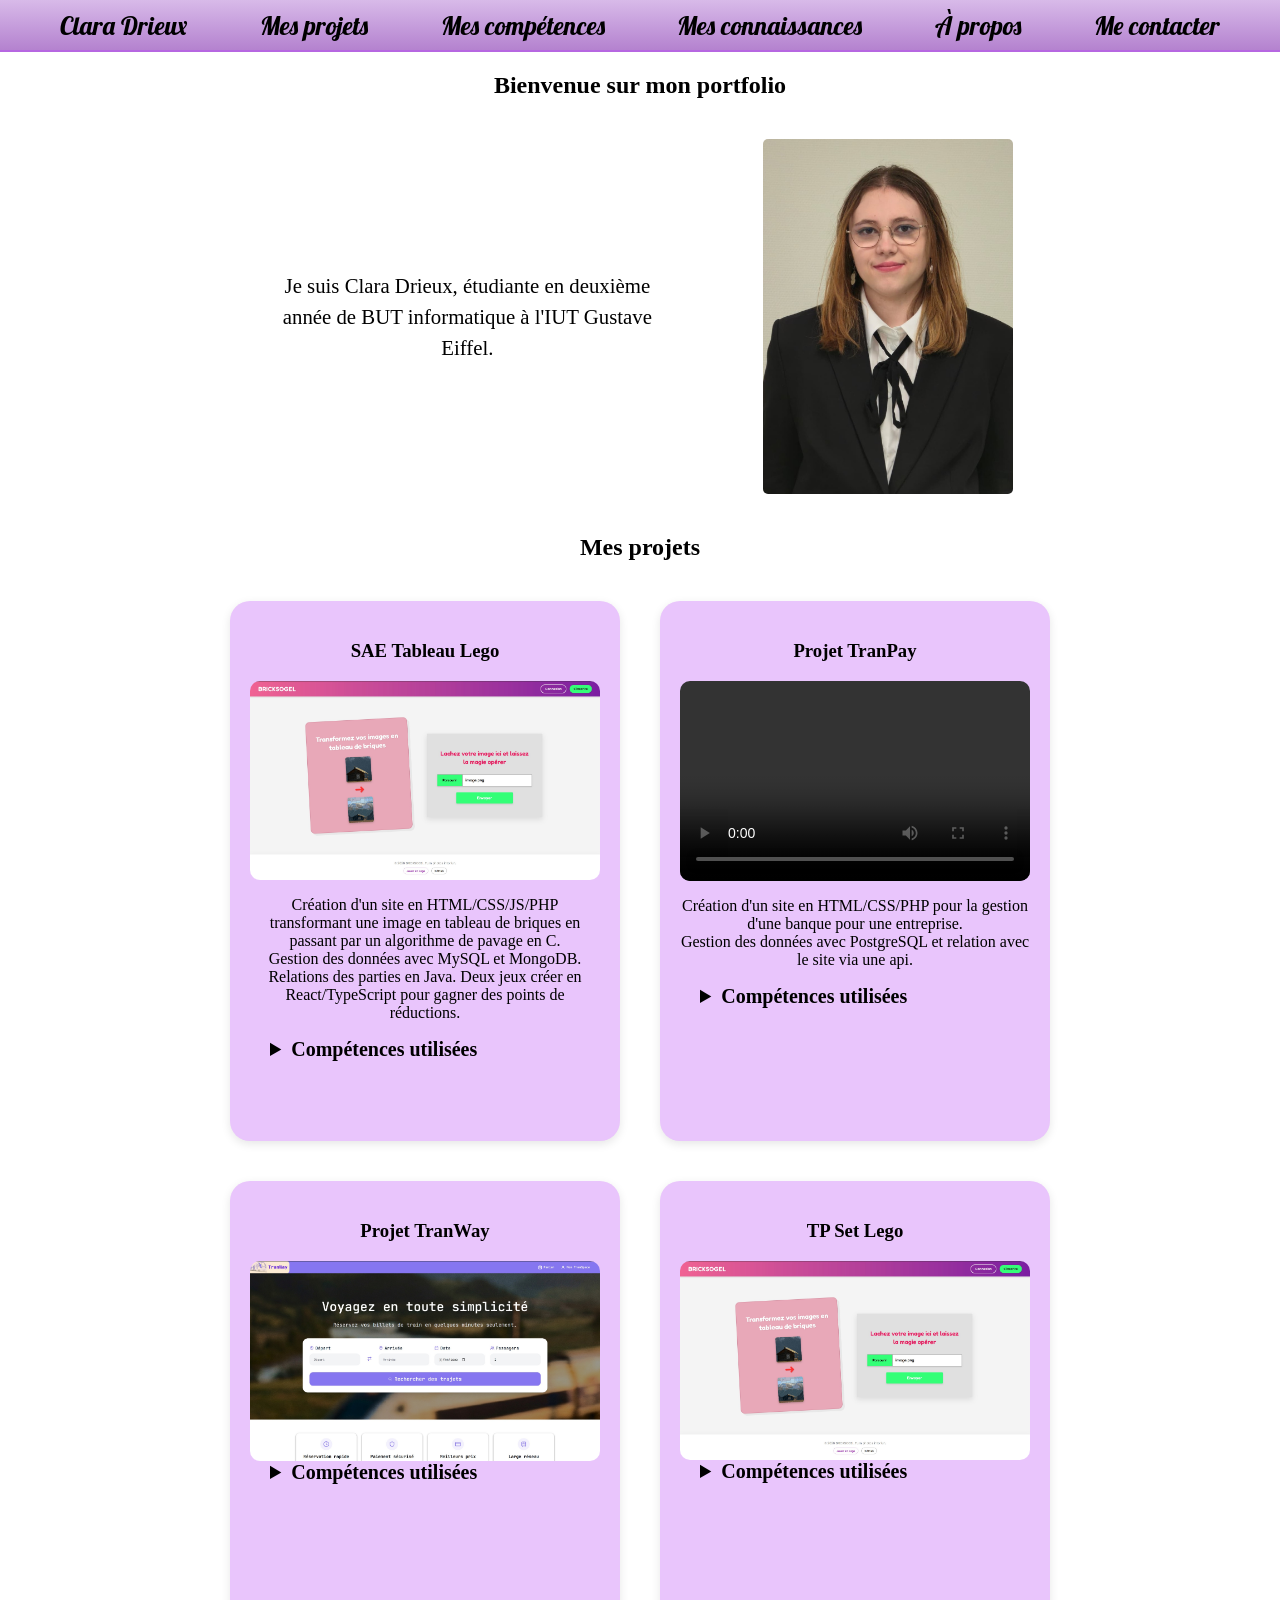
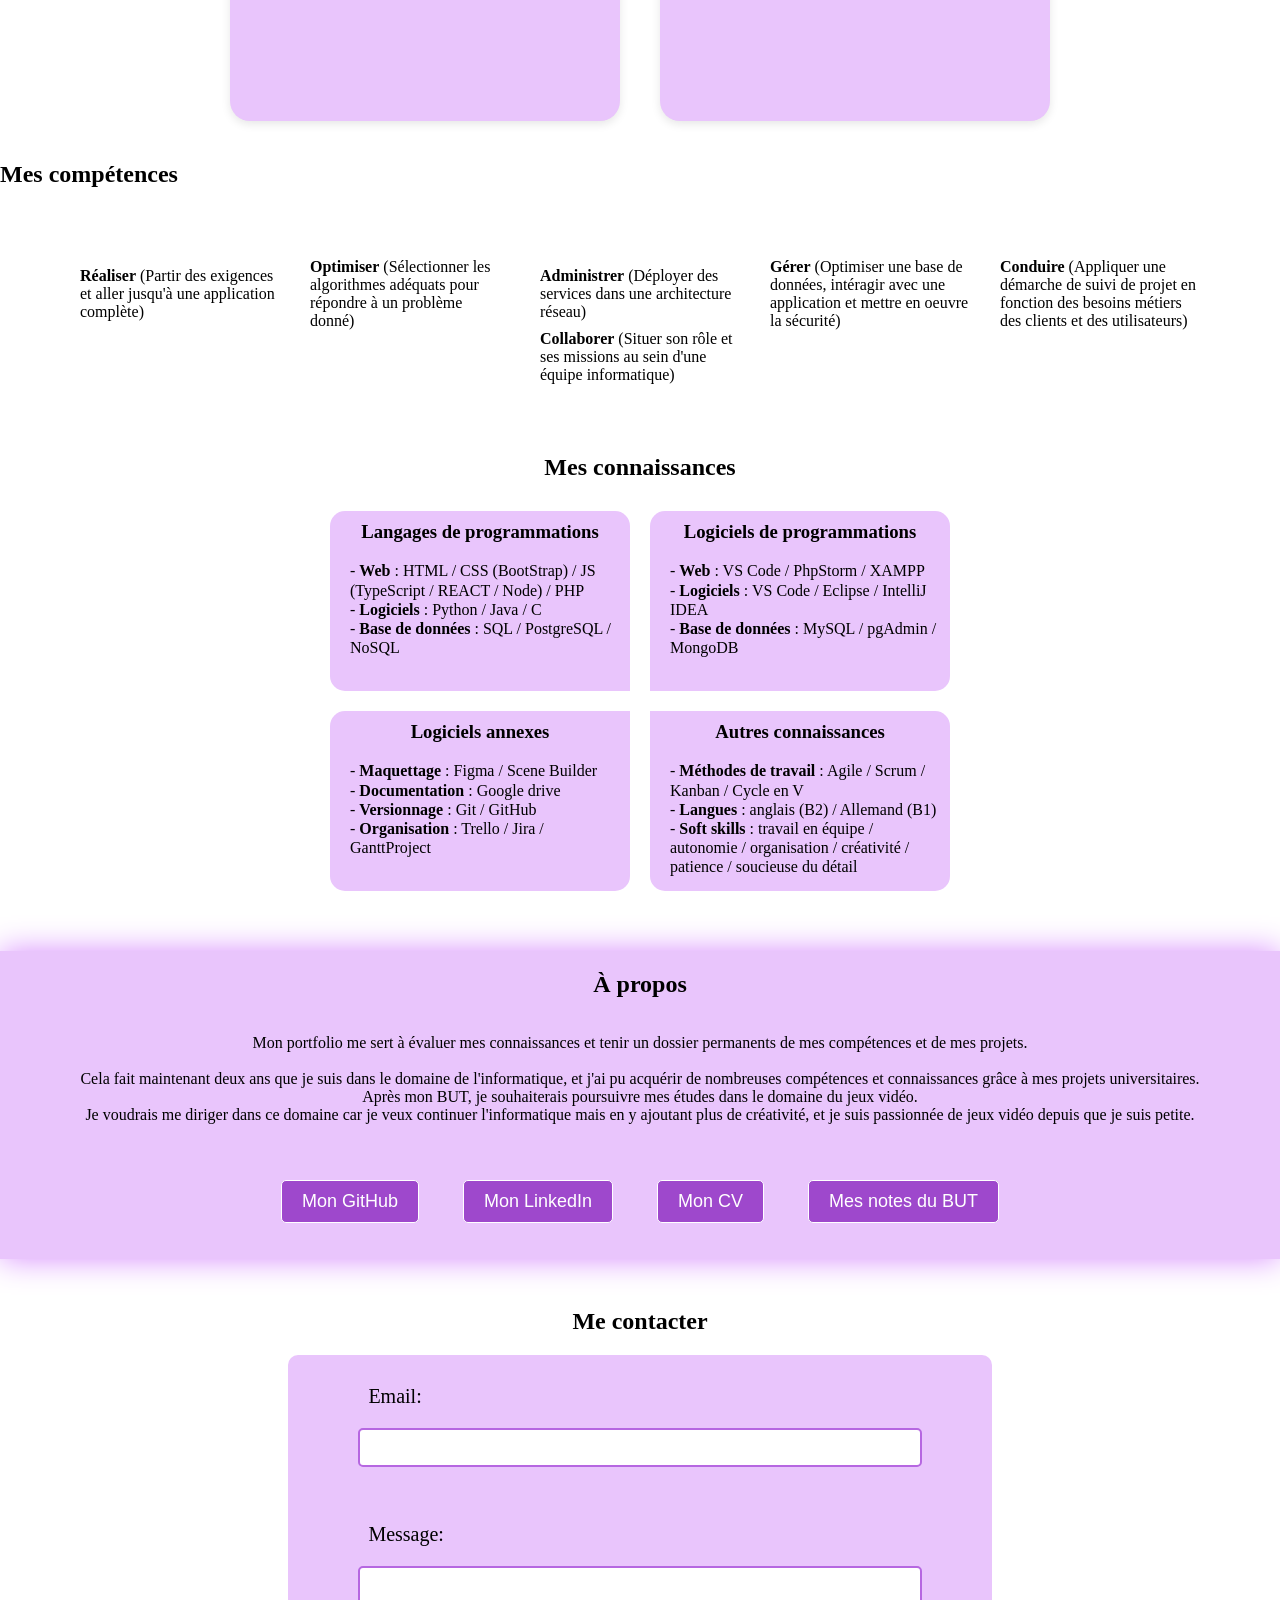
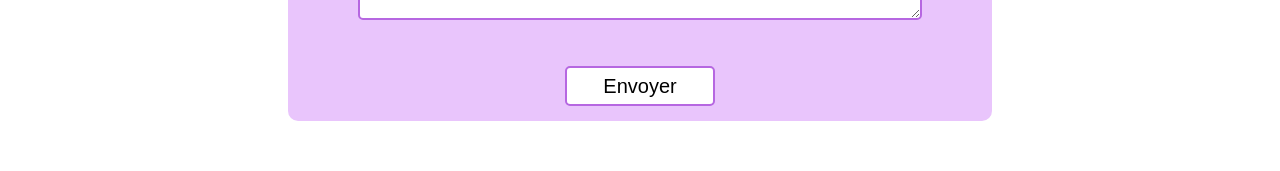
==== commit 6f1b76cd: "portfolio amelioration" ====
--- a/index.html
+++ b/index.html
@@ -19,6 +19,7 @@
             <ul class="lobster-regular">
                 <li><a href="#top">Clara Drieux</a></li>
                 <li><a href="#projets">Mes projets</a></li>
+                <li><a href="#competences">Mes compétences</a></li>
                 <li><a href="#connaissances">Mes connaissances</a></li>
                 <li><a href="#apropos">À propos</a></li>
                 <li><a href="#contact">Me contacter</a></li>
@@ -53,13 +54,17 @@
                     <details>
                         <summary><strong>Compétences utilisées</strong></summary>
                         <p>
-                            Réaliser (Partir des exigences et aller jusqu'à une application complète) <br>
-                            Optimiser (Sélectionner les algorithmes adéquats pour répondre à un problème donné) <br>
-                            Gérer (Optimiser une base de données, intéragir avec une application et mettre en oeuvre la
+                            <strong>Réaliser</strong> (Partir des exigences et aller jusqu'à une application complète)
+                            <br>
+                            <strong>Optimiser</strong> (Sélectionner les algorithmes adéquats pour répondre à un
+                            problème donné) <br>
+                            <strong>Gérer</strong> (Optimiser une base de données, intéragir avec une application et
+                            mettre en oeuvre la
                             sécurité) <br>
-                            Conduire (Appliquer une démarche de suivi de projet en fonction des besoins métiers des
-                            clients
-                            et des utilisateurs)
+                            <strong>Conduire</strong> (Appliquer une démarche de suivi de projet en fonction des besoins
+                            métiers des clients et des utilisateurs) <br>
+                            <strong>Collaborer</strong> (Situer son rôle et ses missions au sein d'une équipe
+                            informatique)
                         </p>
                     </details>
 
@@ -68,14 +73,22 @@
                 <div class="carte">
                     <h3>Projet TranPay</h3>
                     <video class="video" src="img/demo-tranpay.mp4" controls></video>
-                    <details>
-                        <summary><strong>Compétences utilisées</strong></summary>
-                        <p>
-                            Réaliser (Partir des exigences et aller jusqu'à une application complète) <br>
-                            Gérer (Optimiser une base de données, intéragir avec une application et mettre en oeuvre la
+                    <p>
+                        Création d'un site en HTML/CSS/PHP pour la gestion d'une banque pour une entreprise. <br>
+                        Gestion des données avec PostgreSQL et relation avec le site via une api.
+                    </p>
+                    <details>
+                        <summary><strong>Compétences utilisées</strong></summary>
+                        <p>
+                            <strong>Réaliser</strong> (Partir des exigences et aller jusqu'à une application complète)
+                            <br>
+                            <strong>Gérer</strong> (Optimiser une base de données, intéragir avec une application et
+                            mettre en oeuvre la
                             sécurité) <br>
-                            Conduire (Appliquer une démarche de suivi de projet en fonction des besoins métiers des
-                            clients et des utilisateurs)
+                            <strong>Conduire</strong> (Appliquer une démarche de suivi de projet en fonction des besoins
+                            métiers des clients et des utilisateurs) <br>
+                            <strong>Collaborer</strong> (Situer son rôle et ses missions au sein d'une équipe
+                            informatique)
                         </p>
                     </details>
 
@@ -87,12 +100,15 @@
                     <details>
                         <summary><strong>Compétences utilisées</strong></summary>
                         <p>
-                            Réaliser (Partir des exigences et aller jusqu'à une application complète) <br>
-                            Gérer (Optimiser une base de données, intéragir avec une application et mettre en oeuvre la
+                            <strong>Réaliser</strong> (Partir des exigences et aller jusqu'à une application complète)
+                            <br>
+                            <strong>Gérer</strong> (Optimiser une base de données, intéragir avec une application et
+                            mettre en oeuvre la
                             sécurité) <br>
-                            Conduire (Appliquer une démarche de suivi de projet en fonction des besoins métiers des
-                            clients
-                            et des utilisateurs)
+                            <strong>Conduire</strong> (Appliquer une démarche de suivi de projet en fonction des besoins
+                            métiers des clients et des utilisateurs) <br>
+                            <strong>Collaborer</strong> (Situer son rôle et ses missions au sein d'une équipe
+                            informatique)
                         </p>
                     </details>
 
@@ -104,22 +120,51 @@
                     <details>
                         <summary><strong>Compétences utilisées</strong></summary>
                         <p>
-                            Réaliser (Partir des exigences et aller jusqu'à une application complète) <br>
-                            Optimiser (Sélectionner les algorithmes adéquats pour répondre à un problème donné) <br>
-                            Gérer (Optimiser une base de données, intéragir avec une application et mettre en oeuvre la
-                            sécurité) <br>
-                            Conduire (Appliquer une démarche de suivi de projet en fonction des besoins métiers des
-                            clients
-                            et des utilisateurs)
-                        </p>
-                    </details>
-
-                </div>
-
-            </div>
-
-
-
+                            <strong>Réaliser</strong> (Partir des exigences et aller jusqu'à une application complète)
+                            <br>
+                            <strong>Optimiser</strong> (Sélectionner les algorithmes adéquats pour répondre à un
+                            problème donné) <br>
+                            <strong>Gérer</strong> (Optimiser une base de données, intéragir avec une application et
+                            mettre en oeuvre la sécurité) <br>
+                            <strong>Conduire</strong> (Appliquer une démarche de suivi de projet en fonction des besoins
+                            métiers des clients et des utilisateurs)
+                        </p>
+                    </details>
+
+                </div>
+
+            </div>
+
+
+
+        </section>
+
+        <section id="competences">
+            <h2>Mes compétences</h2>
+            <div class="bloc_competences">
+                <div class="competence">
+                    <strong>Réaliser</strong> (Partir des exigences et aller jusqu'à une application complète)
+                </div>
+                <div class="competence">
+                    <strong>Optimiser</strong> (Sélectionner les algorithmes adéquats pour répondre à un
+                    problème donné)
+                </div>
+                <div class="competence">
+                    <strong>Administrer</strong> (Déployer des services dans une architecture réseau)
+                </div>
+                <div class="competence">
+                    <strong>Gérer</strong> (Optimiser une base de données, intéragir avec une application et
+                    mettre en oeuvre la sécurité)
+                </div>
+                <div class="competence">
+                    <strong>Conduire</strong> (Appliquer une démarche de suivi de projet en fonction des besoins
+                    métiers des clients et des utilisateurs)
+                </div>
+                <div class="competence">
+                    <strong>Collaborer</strong> (Situer son rôle et ses missions au sein d'une équipe informatique)
+                </div>
+
+            </div>
         </section>
 
         <section id="connaissances">
--- a/style.css
+++ b/style.css
@@ -112,13 +112,15 @@
     background-color: #E9C5FC;
     height: fit-content;
     min-height: 500px;
-    width: 400px;
+    width: 350px;
+    padding: 20px;
     display: flex;
     flex-direction: column;
     align-items: center;
     margin: 20px;
     box-shadow: 0 3px 10px rgba(0, 0, 0, 0.1);
     transition: transform 0.3s ease, box-shadow 0.3s ease;
+    border-radius: 20px;
 }
 
 .carte:hover {
@@ -127,12 +129,14 @@
 }
 
 .carte img {
-    width: 400px;
+    width: 350px;
+    border-radius: 10px;
 }
 
 .video {
-    width: 400px;
-    height: 230px;
+    width: 350px;
+    height: 200px;
+    border-radius: 10px;
 }
 
 details {
@@ -149,9 +153,24 @@
     font-size: 20px;
 }
 
-
 /* Section compétences */
 
+.bloc_competences {
+    display: flex;
+    justify-content: space-evenly;
+    flex-direction: row;
+    align-items: center;
+    flex-wrap: wrap;
+    padding: 50px;
+}
+
+.competence {
+    width: 200px;
+}
+
+
+/* Section connaissances */
+
 #connaissances {
     display: flex;
     flex-direction: column;
@@ -162,7 +181,7 @@
     display: flex;
     justify-content: center;
     align-items: center;
-    flex-wrap: wrap;
+    flex-wrap:wrap;
     width : 800px;
 }
 
@@ -297,6 +316,7 @@
 
 .submit_button:hover {
     font-weight: bold;
+    border: 3px solid #b667e1;
 }
 
 /*responsive*/
@@ -306,7 +326,7 @@
         font-size: 1.3rem;
     }
 
-    #dispo_competences {
+    #dispo_connaissances {
         width : 60%;
     }
 }
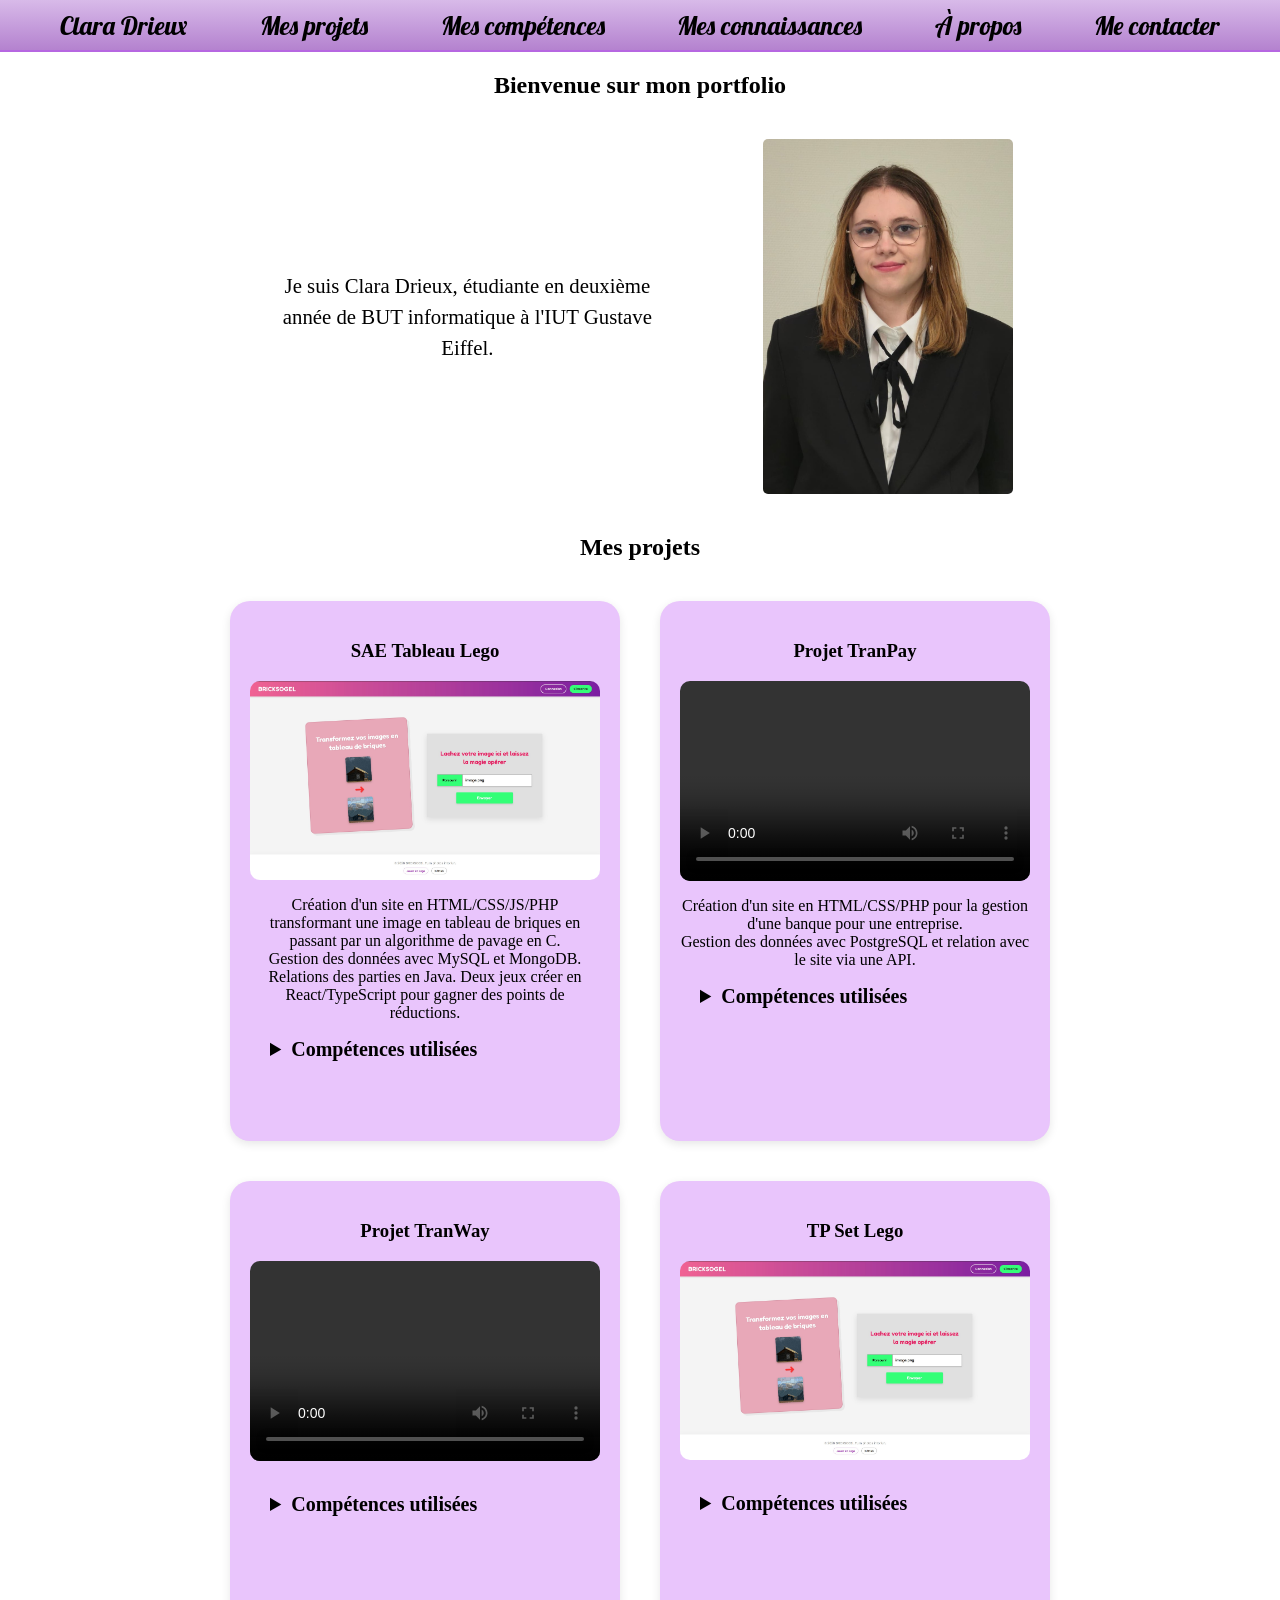
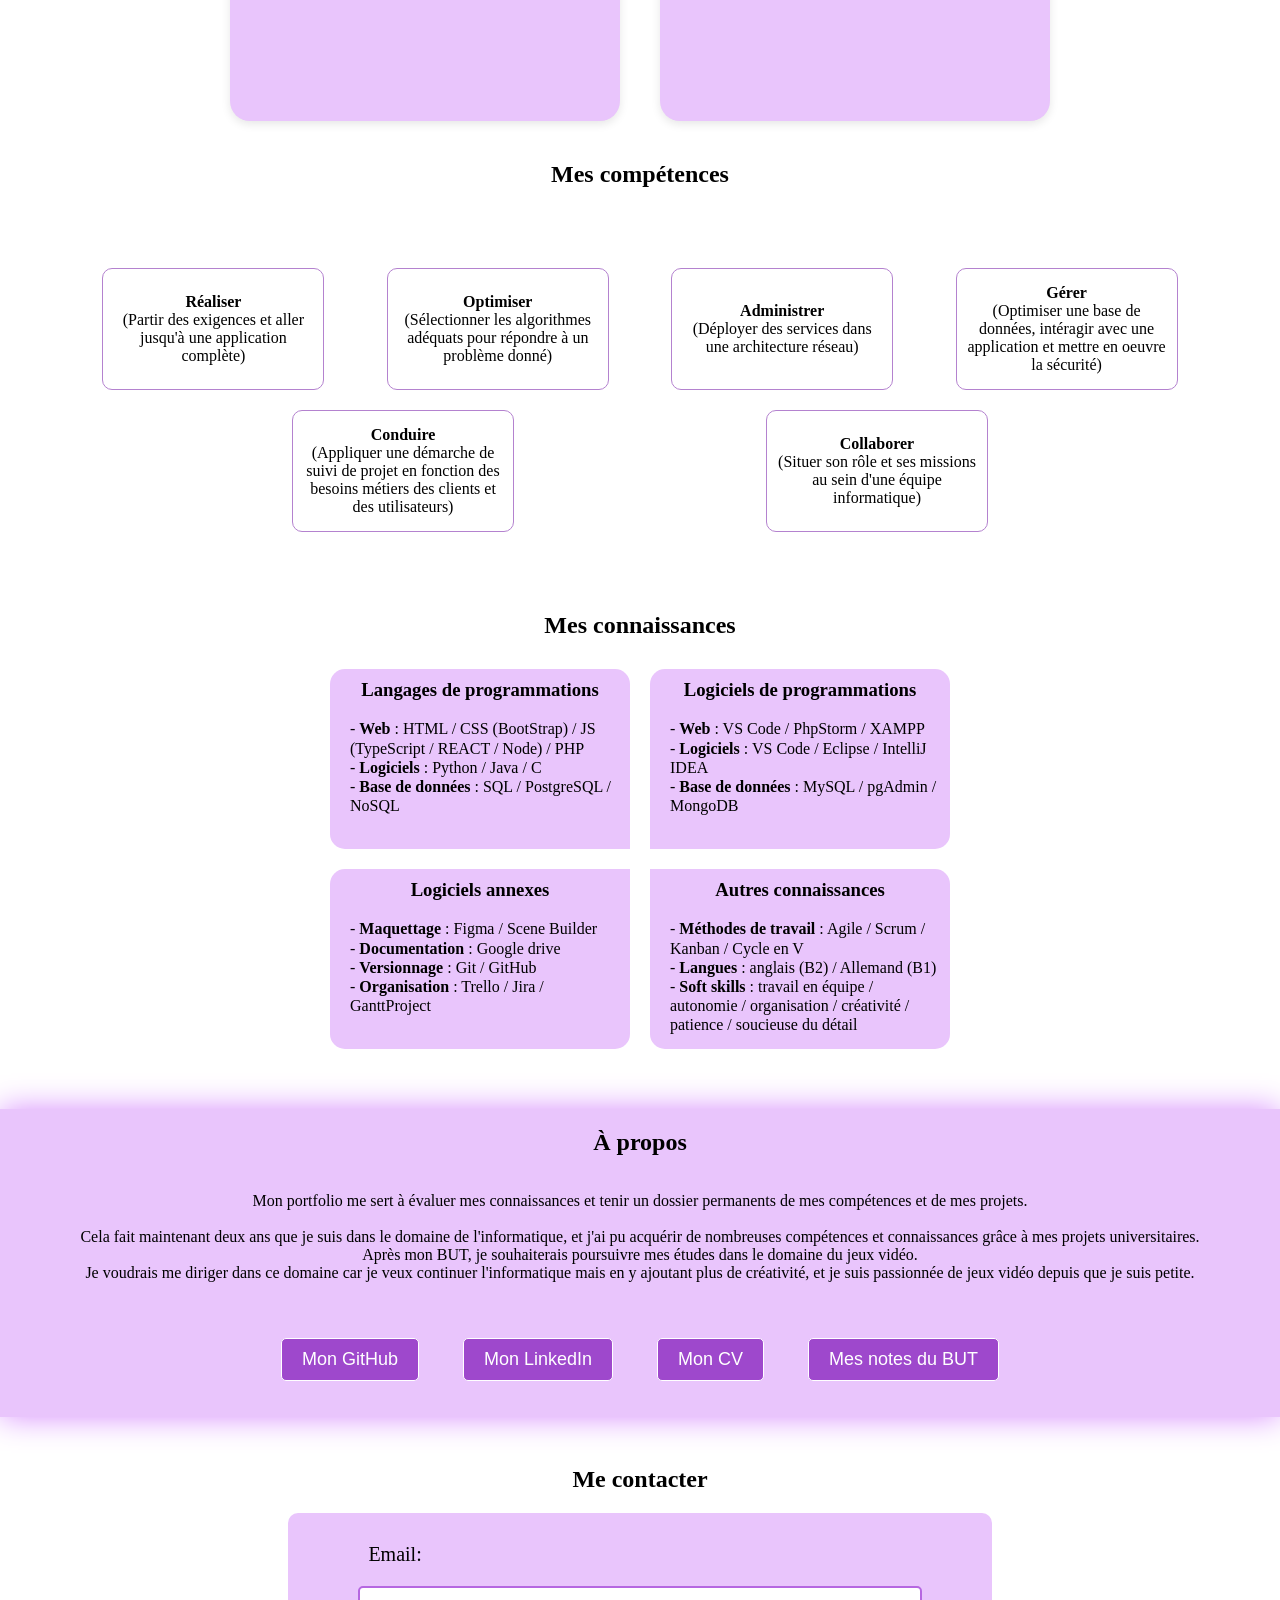
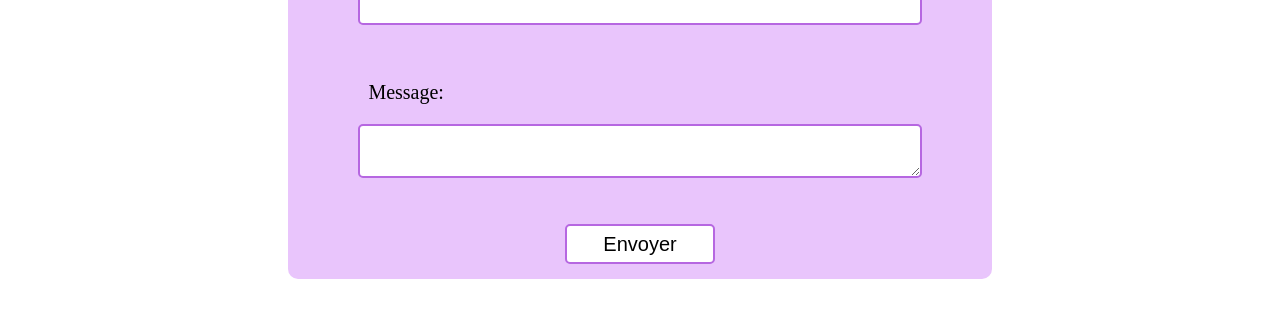
==== commit 2059a5a5: "popup amelioration and adding content" ====
--- a/index.html
+++ b/index.html
@@ -43,7 +43,7 @@
             <div id="sous_boite_projets">
 
                 <div class="carte">
-                    <h3>SAE Tableau Lego</h3>
+                    <h3 id="sae">SAE Tableau Lego</h3>
                     <img src="img/sae.jpg" alt="page d'accueil du site de la sae Tableau Lega">
                     <p>
                         Création d'un site en HTML/CSS/JS/PHP transformant une image en tableau de briques en passant
@@ -54,17 +54,20 @@
                     <details>
                         <summary><strong>Compétences utilisées</strong></summary>
                         <p>
-                            <strong>Réaliser</strong> (Partir des exigences et aller jusqu'à une application complète)
-                            <br>
-                            <strong>Optimiser</strong> (Sélectionner les algorithmes adéquats pour répondre à un
-                            problème donné) <br>
-                            <strong>Gérer</strong> (Optimiser une base de données, intéragir avec une application et
-                            mettre en oeuvre la
-                            sécurité) <br>
-                            <strong>Conduire</strong> (Appliquer une démarche de suivi de projet en fonction des besoins
-                            métiers des clients et des utilisateurs) <br>
-                            <strong>Collaborer</strong> (Situer son rôle et ses missions au sein d'une équipe
-                            informatique)
+                            <strong>Réaliser</strong> : construction d'une architecture client-serveur complète.
+                            Intégration de modules interactifs au sein d'une infrastructure existante répondant à un
+                            besoin métier
+                            <br> <br>
+                            <strong>Optimiser</strong> : le C permet un traitement d'image rapide et une gestion de la
+                            mémoire optimisée.
+                            <br> <br>
+                            <strong>Gérer</strong> : Utilisation de bases de données différentes pour divers fonctions.
+                            Orchestrer des flux de données entre des environnements différents avec java.
+                            <br> <br>
+                            <strong>Conduire</strong> : L'ajout des jeux en React pour gagner des points de réduction
+                            est un moyen d'ajouter les enjeux marketing.
+                            <br> <br>
+                            <strong>Collaborer</strong> : Des rôles ont été assignés pour ce projet. J'étais co-chef.
                         </p>
                     </details>
 
@@ -75,7 +78,7 @@
                     <video class="video" src="img/demo-tranpay.mp4" controls></video>
                     <p>
                         Création d'un site en HTML/CSS/PHP pour la gestion d'une banque pour une entreprise. <br>
-                        Gestion des données avec PostgreSQL et relation avec le site via une api.
+                        Gestion des données avec PostgreSQL et relation avec le site via une API.
                     </p>
                     <details>
                         <summary><strong>Compétences utilisées</strong></summary>
@@ -96,7 +99,10 @@
 
                 <div class="carte">
                     <h3>Projet TranWay</h3>
-                    <img src="img/tranway.jpg" alt="page d'accueil du site de la sae Tableau Lega">
+                    <video class="video" src="img/video-tranway.mp4" controls></video>
+                    <p>
+
+                    </p>
                     <details>
                         <summary><strong>Compétences utilisées</strong></summary>
                         <p>
@@ -117,6 +123,9 @@
                 <div class="carte">
                     <h3>TP Set Lego</h3>
                     <img src="img/sae.jpg" alt="page d'accueil du site de la sae Tableau Lega">
+                    <p>
+                        
+                    </p>
                     <details>
                         <summary><strong>Compétences utilisées</strong></summary>
                         <p>
@@ -142,26 +151,78 @@
         <section id="competences">
             <h2>Mes compétences</h2>
             <div class="bloc_competences">
-                <div class="competence">
+
+                <a href="#realiser" id="realiserButton" class="competence">
                     <strong>Réaliser</strong> (Partir des exigences et aller jusqu'à une application complète)
-                </div>
-                <div class="competence">
+                </a>
+                <div id="realiser" class="popup">
+                    <a href="#competences" class="closeButton">X</a>
+                    <h1>Réaliser : Projet TranWay</h1>
+                    <p>
+                        Pour cette compétence, je vais prendre le projet TranWay comme exemple. Lors de ce projet, on
+                        nous a fournis un product backlog uniquement. Il fallait donc réaliser le site en nous reposant
+                        uniquement sur ce document mais aussi sur le prof qui était notre MOA. Ce projet c'est déroulé
+                        sur 3 mois.
+                    </p>
+                </div>
+
+
+                <a href="#optimiser" id="optimiserButton" class="competence">
                     <strong>Optimiser</strong> (Sélectionner les algorithmes adéquats pour répondre à un
                     problème donné)
-                </div>
-                <div class="competence">
+                </a>
+                <div id="optimiser" class="popup">
+                    <a href="#competences" class="closeButton">X</a>
+                    <h1>Optimiser : <a href="#sae">SAE Tableau Lego</a></h1>
+                    <p>
+                        Pour cette compétence, je vais prendre exemmple de ma SAE Tableau Lego. 
+                    </p>
+                </div>
+
+
+                <a href="#administrer" id="administrerButton" class="competence">
                     <strong>Administrer</strong> (Déployer des services dans une architecture réseau)
-                </div>
-                <div class="competence">
+                </a>
+                <div id="administrer" class="popup">
+                    <a href="#competences" class="closeButton">X</a>
+                    <p>
+                        gefgsf
+                    </p>
+                </div>
+
+
+                <a href="#gerer" id="gererButton" class="competence">
                     <strong>Gérer</strong> (Optimiser une base de données, intéragir avec une application et
                     mettre en oeuvre la sécurité)
-                </div>
-                <div class="competence">
+                </a>
+                <div id="gerer" class="popup">
+                    <a href="#competences" class="closeButton">X</a>
+                    <p>
+                        gefgsf
+                    </p>
+                </div>
+
+
+                <a href="#conduire" id="conduireButton" class="competence">
                     <strong>Conduire</strong> (Appliquer une démarche de suivi de projet en fonction des besoins
                     métiers des clients et des utilisateurs)
-                </div>
-                <div class="competence">
+                </a>
+                <div id="conduire" class="popup">
+                    <a href="#competences" class="closeButton">X</a>
+                    <p>
+                        gefgsf
+                    </p>
+                </div>
+
+
+                <a href="#collaborer" id="collaborerButton" class="competence">
                     <strong>Collaborer</strong> (Situer son rôle et ses missions au sein d'une équipe informatique)
+                </a>
+                <div id="collaborer" class="popup">
+                    <a href="#competences" class="closeButton">X</a>
+                    <p>
+                        gefgsf
+                    </p>
                 </div>
 
             </div>
--- a/style.css
+++ b/style.css
@@ -1,15 +1,15 @@
 /* Général */
 body {
     background-color: #ffffff;
-    color : black;
+    color: black;
     margin: 0%;
-    
+
 }
 
 .lobster-regular {
-  font-family: "Lobster", sans-serif;
-  font-weight: 400;
-  font-style: normal;
+    font-family: "Lobster", sans-serif;
+    font-weight: 400;
+    font-style: normal;
 }
 
 /* Header */
@@ -26,7 +26,7 @@
 
 nav {
     height: 100%;
-} 
+}
 
 nav ul {
     height: 100%;
@@ -74,18 +74,18 @@
     width: 70%;
 }
 
-#boite_presentation > img {
+#boite_presentation>img {
     width: 250px;
     background-color: #570b81;
     border-radius: 5px;
     transition: transform 0.3s ease, box-shadow 0.3s ease;
 }
 
-#boite_presentation > img:hover {
-    transform: rotate(5deg) scale(1.05,1.05);
-}
-
-#boite_presentation > p {
+#boite_presentation>img:hover {
+    transform: rotate(5deg) scale(1.05, 1.05);
+}
+
+#boite_presentation>p {
     font-size: 1.3rem;
     line-height: 1.5;
     width: 400px;
@@ -155,6 +155,12 @@
 
 /* Section compétences */
 
+#competences {
+    display: flex;
+    flex-direction: column;
+    align-items: center;
+}
+
 .bloc_competences {
     display: flex;
     justify-content: space-evenly;
@@ -165,8 +171,58 @@
 }
 
 .competence {
+    display: flex;
+    flex-direction: column;
+    align-items: center;
+    justify-content: center;
     width: 200px;
-}
+    height: 100px;
+    margin: 10px;
+    border: #B482CF 1px solid;
+    border-radius: 10px;
+    padding: 10px;
+    text-align: center;
+    background-color: white;
+    cursor: pointer;
+    color: black;
+    text-decoration: none;
+}
+
+.competence:hover {
+    background-color: #E9C5FC;
+}
+
+#realiser:target,
+#optimiser:target,
+#administrer:target,
+#gerer:target,
+#conduire:target,
+#collaborer:target {
+    display: flex;
+}
+
+.popup {
+    width: 60%;
+    height: 60%;
+    top: 17%;
+    left: 17%;
+    position: fixed;
+    background-color: #eed6fce3;
+    display: none;
+    align-items: center;
+    flex-direction: column;
+    padding: 3%;
+    border-radius: 10px;
+}
+
+.closeButton {
+    align-self: flex-end;
+    color: black;
+    text-decoration: none;
+    position: fixed;
+}
+
+
 
 
 /* Section connaissances */
@@ -181,8 +237,8 @@
     display: flex;
     justify-content: center;
     align-items: center;
-    flex-wrap:wrap;
-    width : 800px;
+    flex-wrap: wrap;
+    width: 800px;
 }
 
 .bloc_connaissances {
@@ -192,12 +248,12 @@
     margin: 10px;
 }
 
-.bloc_connaissances > h3 {
+.bloc_connaissances>h3 {
     text-align: center;
     margin-top: 10px;
 }
 
-.bloc_connaissances > p {
+.bloc_connaissances>p {
     padding-left: 20px;
     padding-right: 10px;
     line-height: 1.2;
@@ -209,7 +265,7 @@
 }
 
 #hautGauche:hover {
-    transform: scale(1.05,1.05);
+    transform: scale(1.05, 1.05);
 }
 
 #hautDroit {
@@ -218,7 +274,7 @@
 }
 
 #hautDroit:hover {
-    transform: scale(1.05,1.05);
+    transform: scale(1.05, 1.05);
 }
 
 #basGauche {
@@ -227,7 +283,7 @@
 }
 
 #basGauche:hover {
-    transform: scale(1.05,1.05);
+    transform: scale(1.05, 1.05);
 }
 
 #basDroit {
@@ -236,7 +292,7 @@
 }
 
 #basDroit:hover {
-    transform: scale(1.05,1.05);
+    transform: scale(1.05, 1.05);
 }
 
 
@@ -269,7 +325,7 @@
 }
 
 #apropos button:hover {
-    transform: scale(1.1,1.1);
+    transform: scale(1.1, 1.1);
 }
 
 /* Formulaire de contact */
@@ -290,14 +346,15 @@
     border-radius: 10px;
 }
 
-form > input[type="email"], form > textarea {
+form>input[type="email"],
+form>textarea {
     margin: 10px 10%;
     padding: 10px;
     border-radius: 5px;
     border: 2px solid #b667e1;
 }
 
-form > label {
+form>label {
     margin: 0 10%;
     padding: 10px;
     font-size: 20px;
@@ -308,7 +365,7 @@
     margin-bottom: 15px;
     border-radius: 5px;
     border: 2px solid #b667e1;
-    width : 150px;
+    width: 150px;
     height: 40px;
     font-size: 20px;
     background-color: #ffffff;
@@ -327,7 +384,7 @@
     }
 
     #dispo_connaissances {
-        width : 60%;
+        width: 60%;
     }
 }
 
@@ -335,4 +392,4 @@
     nav ul li a {
         font-size: 1rem;
     }
-}
+}
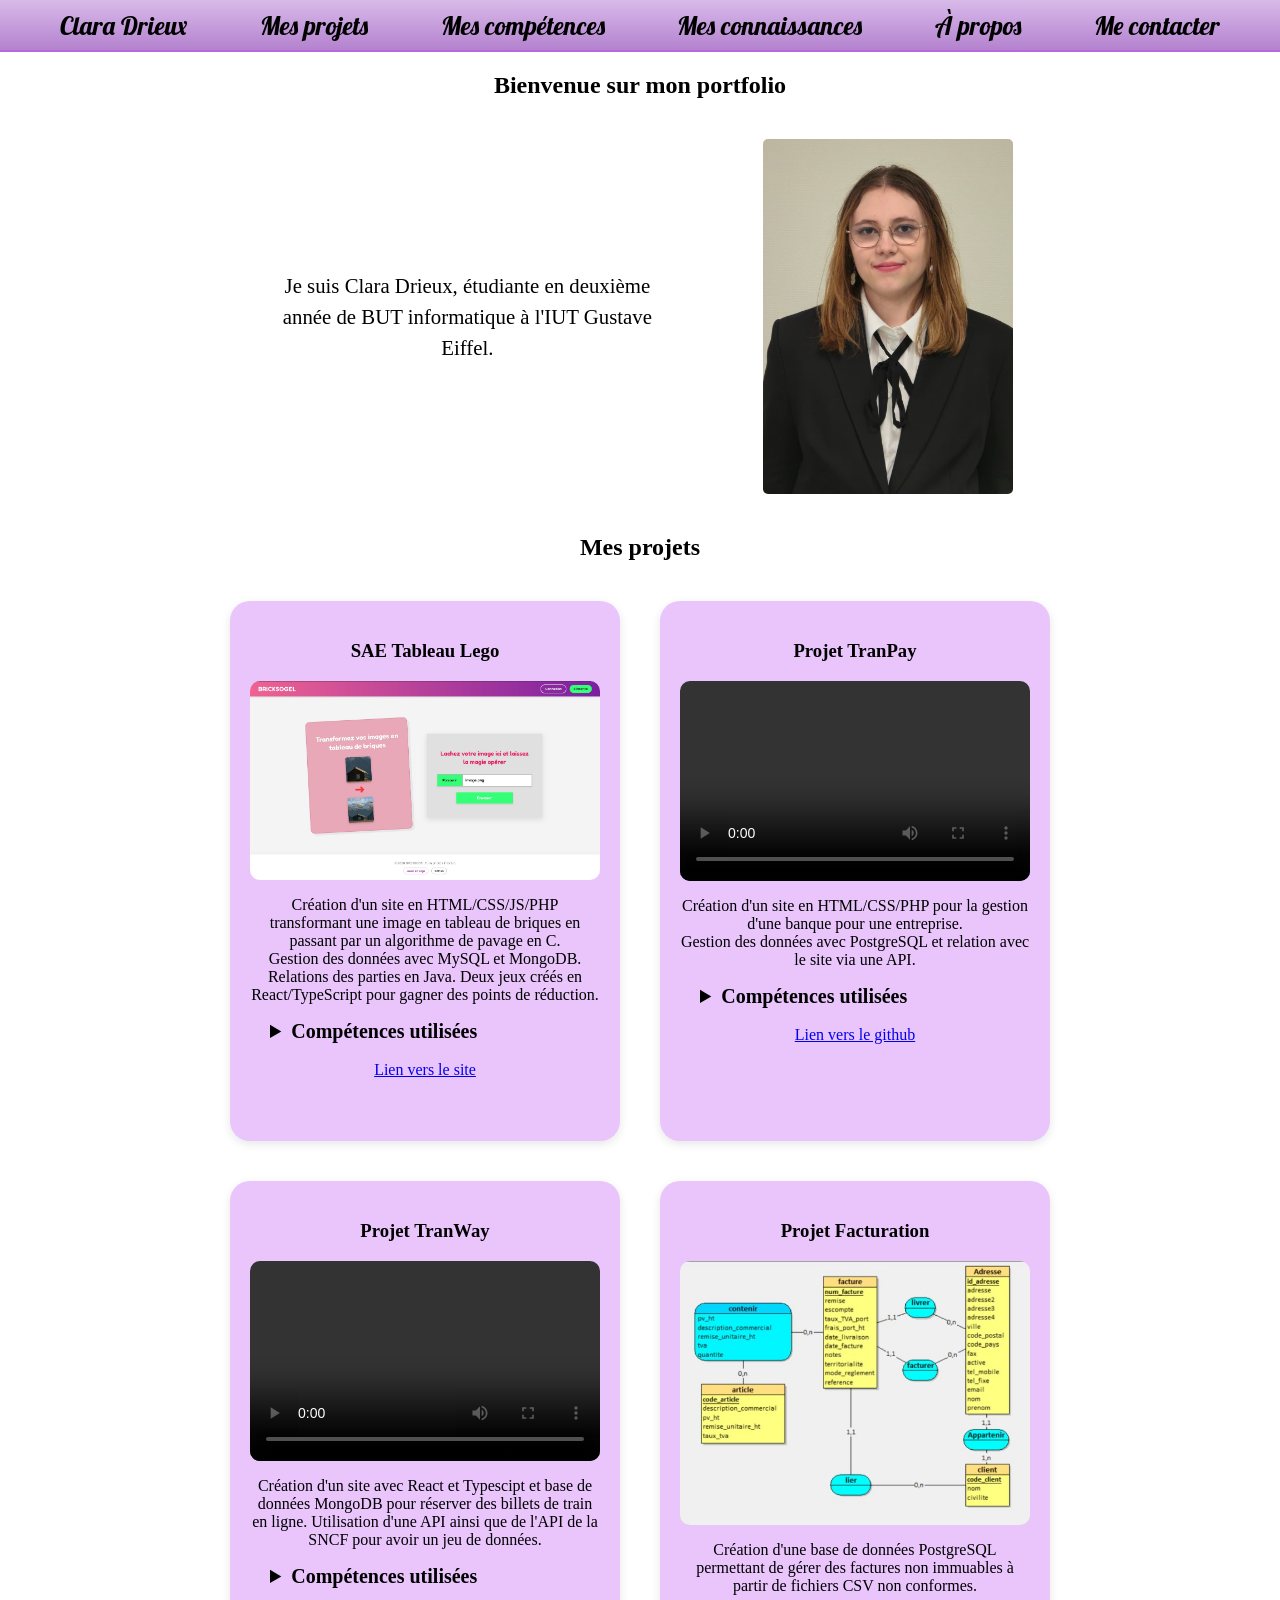
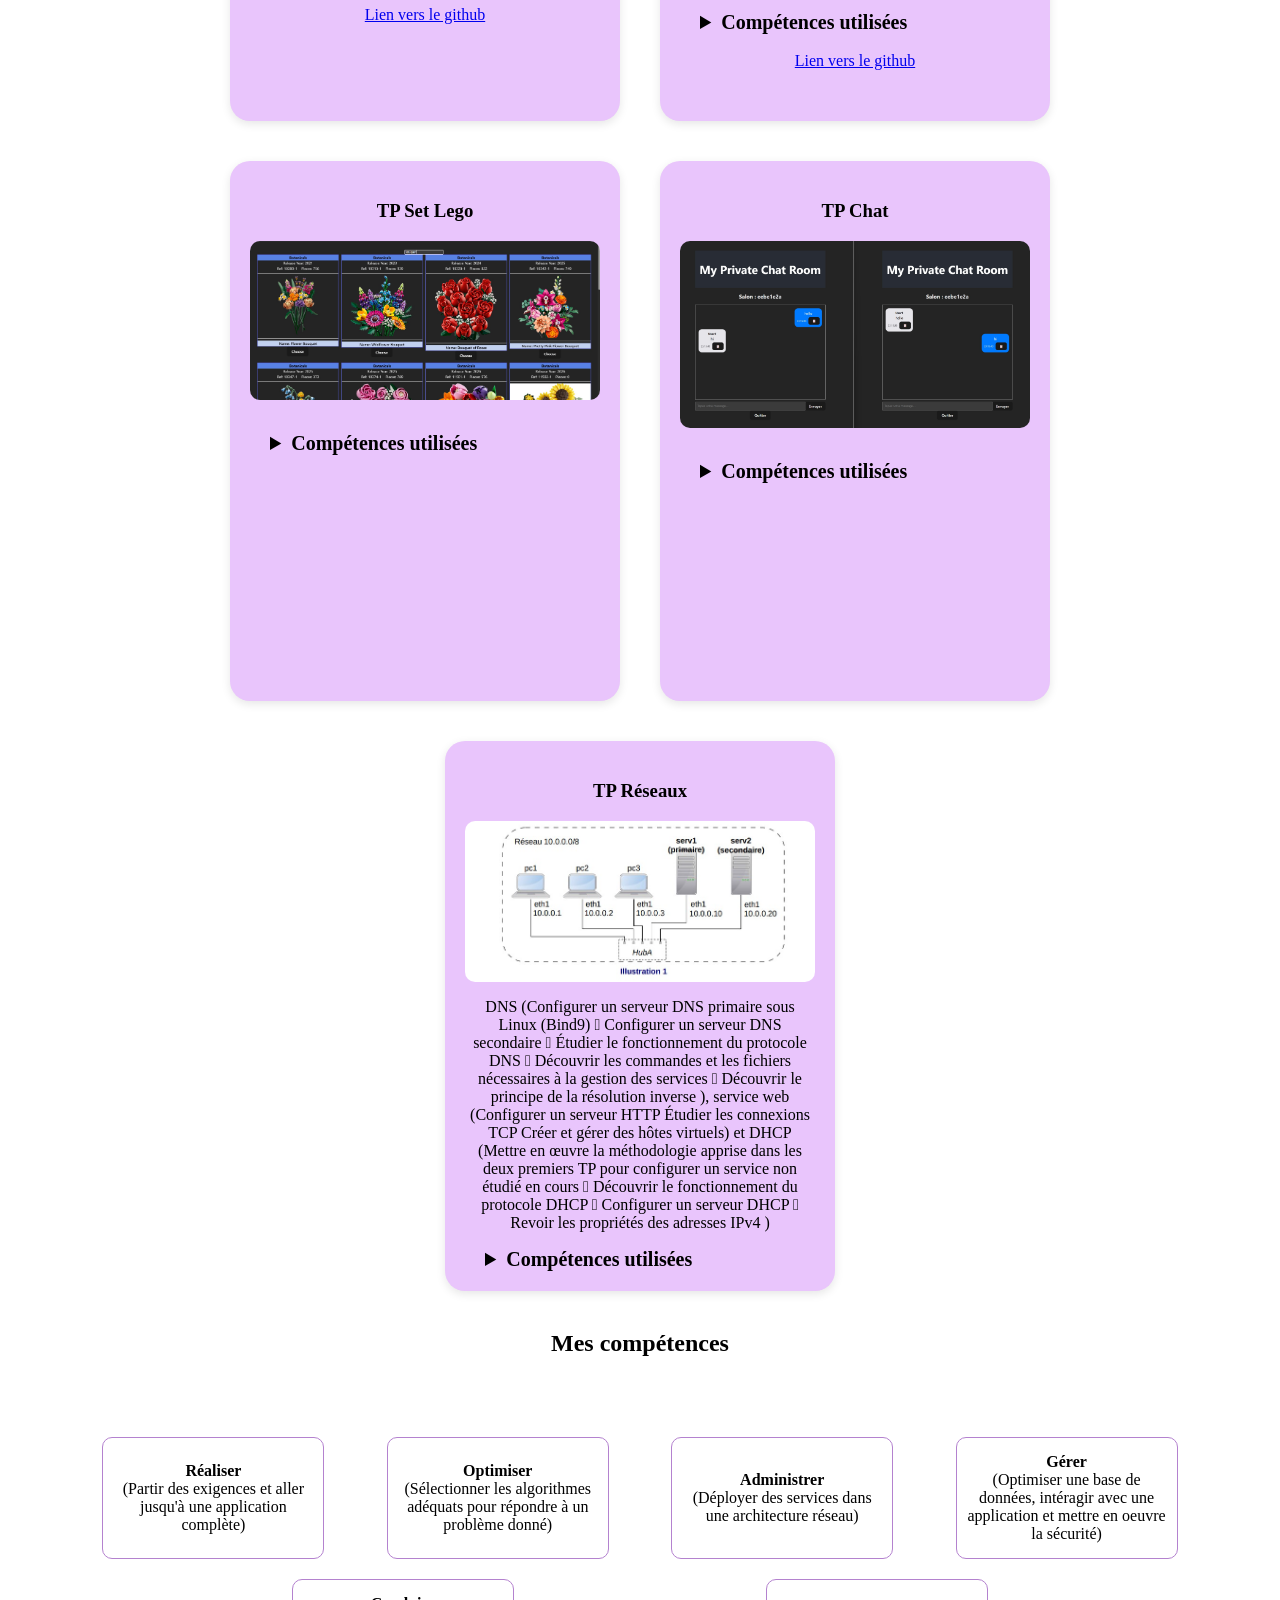
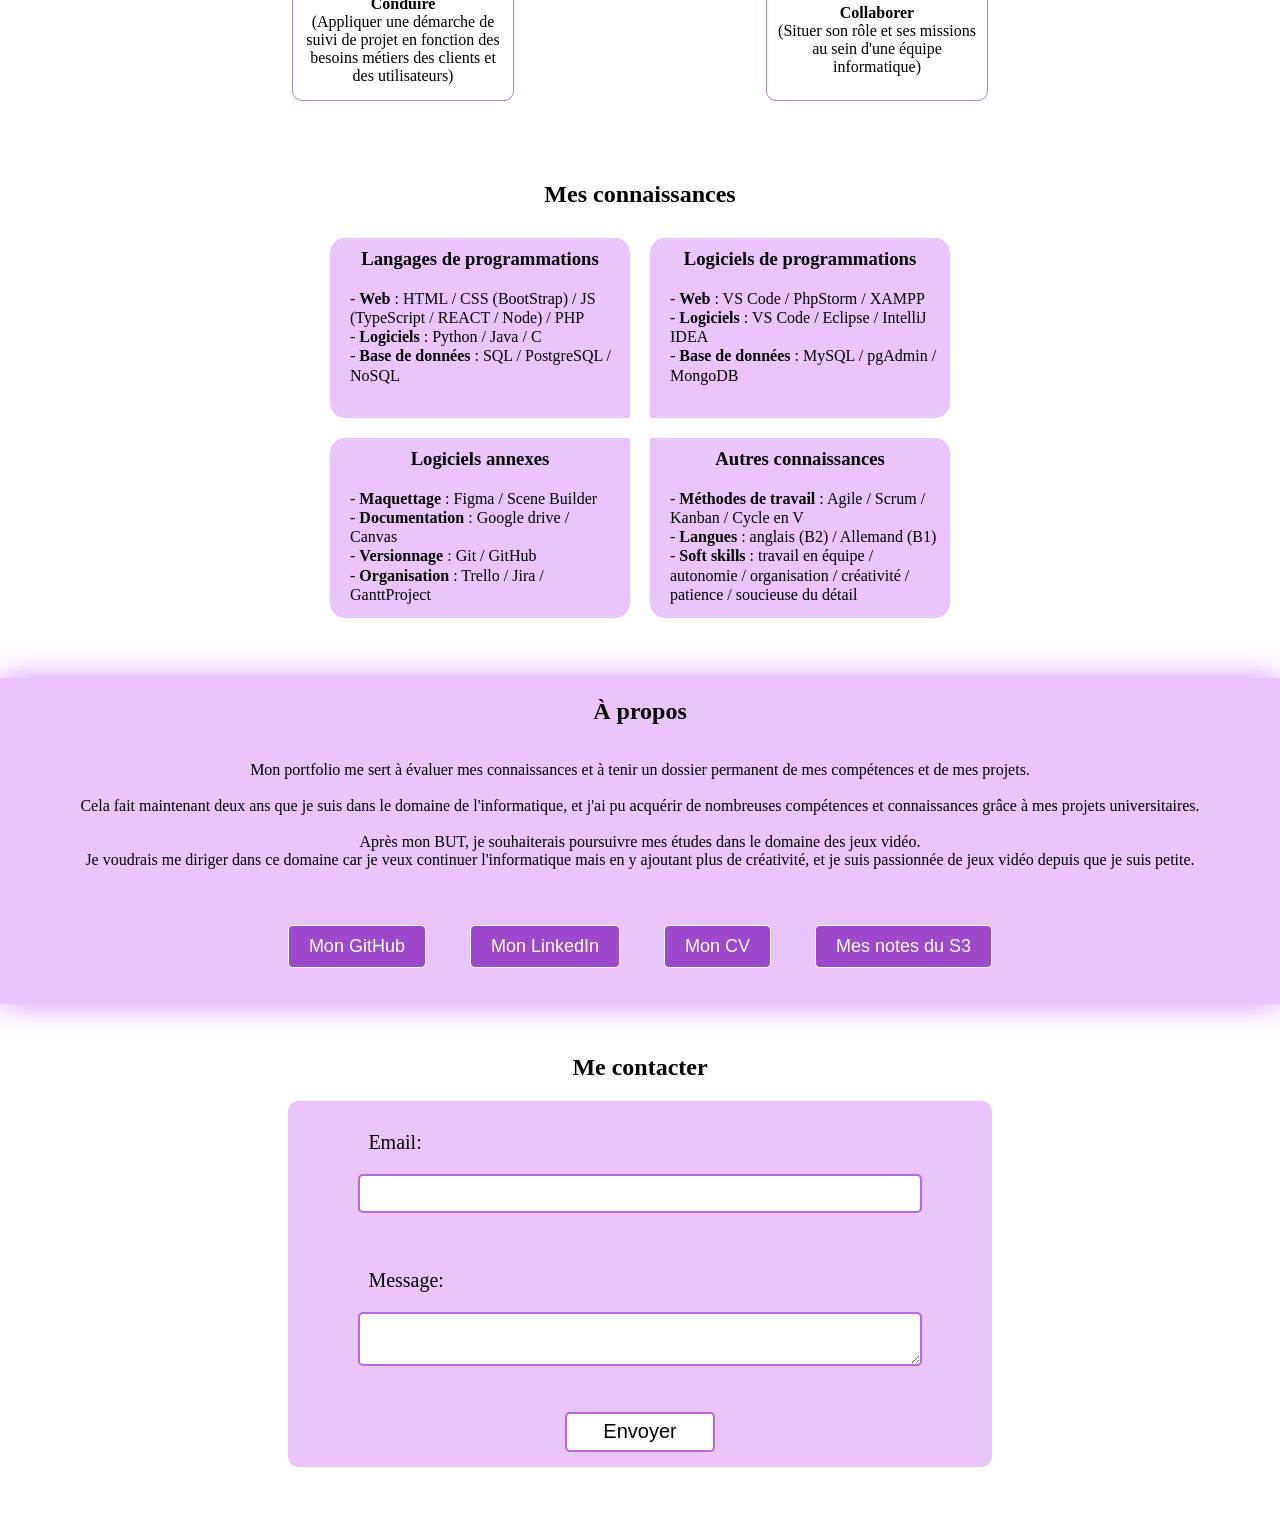
==== commit 31a2aae6: "little save before finishing" ====
--- a/index.html
+++ b/index.html
@@ -42,38 +42,43 @@
 
             <div id="sous_boite_projets">
 
-                <div class="carte">
-                    <h3 id="sae">SAE Tableau Lego</h3>
-                    <img src="img/sae.jpg" alt="page d'accueil du site de la sae Tableau Lega">
+                <div id="sae" class="carte">
+                    <h3>SAE Tableau Lego</h3>
+                    <img src="img/sae.jpg" alt="page d'accueil du site de la sae Tableau Lego">
                     <p>
                         Création d'un site en HTML/CSS/JS/PHP transformant une image en tableau de briques en passant
                         par un algorithme de pavage en C. <br>
-                        Gestion des données avec MySQL et MongoDB. Relations des parties en Java. Deux jeux créer en
-                        React/TypeScript pour gagner des points de réductions.
-                    </p>
-                    <details>
-                        <summary><strong>Compétences utilisées</strong></summary>
-                        <p>
-                            <strong>Réaliser</strong> : construction d'une architecture client-serveur complète.
-                            Intégration de modules interactifs au sein d'une infrastructure existante répondant à un
-                            besoin métier
-                            <br> <br>
-                            <strong>Optimiser</strong> : le C permet un traitement d'image rapide et une gestion de la
-                            mémoire optimisée.
-                            <br> <br>
-                            <strong>Gérer</strong> : Utilisation de bases de données différentes pour divers fonctions.
-                            Orchestrer des flux de données entre des environnements différents avec java.
+                        Gestion des données avec MySQL et MongoDB. Relations des parties en Java. Deux jeux créés en
+                        React/TypeScript pour gagner des points de réduction.
+                    </p>
+                    <details>
+                        <summary><strong>Compétences utilisées</strong></summary>
+                        <p>
+                            <strong>Réaliser</strong> : Le site a été réalisé sur la demande de nos professeurs, chacun
+                            ayant des consignes pour chaque module. Ainsi, en réalisant chaque module puis en les
+                            assemblant, nous avons réalisé un site complet.
+
+                            <br> <br>
+                            <strong>Optimiser</strong> : Le module en C répond à cette compétence car celui-ci devait
+                            trouver un pavage de façon optimisée.
+                            <br> <br>
+                            <strong>Gérer</strong> : L'utilisation de deux bases de données différentes pour diverses
+                            fonctions répond à cette compétence en assurant la sécurité des données.
                             <br> <br>
                             <strong>Conduire</strong> : L'ajout des jeux en React pour gagner des points de réduction
-                            est un moyen d'ajouter les enjeux marketing.
+                            est un moyen d'ajouter les enjeux marketing. De plus, un module de communication répond aux
+                            besoins des clients.
                             <br> <br>
                             <strong>Collaborer</strong> : Des rôles ont été assignés pour ce projet. J'étais co-chef.
                         </p>
                     </details>
-
-                </div>
-
-                <div class="carte">
+                    <br>
+                    <a href="https://etudiant.univ-eiffel.fr/~issam.ben-hamouda/public/index.php?page=home">Lien vers le
+                        site</a>
+
+                </div>
+
+                <div id="tranpay" class="carte">
                     <h3>Projet TranPay</h3>
                     <video class="video" src="img/demo-tranpay.mp4" controls></video>
                     <p>
@@ -83,48 +88,82 @@
                     <details>
                         <summary><strong>Compétences utilisées</strong></summary>
                         <p>
-                            <strong>Réaliser</strong> (Partir des exigences et aller jusqu'à une application complète)
-                            <br>
-                            <strong>Gérer</strong> (Optimiser une base de données, intéragir avec une application et
-                            mettre en oeuvre la
-                            sécurité) <br>
-                            <strong>Conduire</strong> (Appliquer une démarche de suivi de projet en fonction des besoins
-                            métiers des clients et des utilisateurs) <br>
-                            <strong>Collaborer</strong> (Situer son rôle et ses missions au sein d'une équipe
-                            informatique)
-                        </p>
-                    </details>
-
-                </div>
-
-                <div class="carte">
+                            <strong>Réaliser</strong> : Nous avons dû réaliser ce site à partir d'un cahier des charges
+                            et d'un product backlog. Nous avons pu également demander des précisions à notre MOA
+                            (Professeur).
+                            <br> <br>
+                            <strong>Gérer</strong> : Nous avons utilisé PostgreSQL pour la base de données car elle a
+                            une meilleure sécurité pour les transactions bancaires.
+                            <br> <br>
+                            <strong>Conduire</strong> : Nous avons appliqué la méthode agile pour assurer le bon suivi
+                            du projet et respecter les besoins clients.
+                            <br> <br>
+                            <strong>Collaborer</strong> : Pendant ce projet, chaque personne avait son rôle et ses
+                            tâches à accomplir grâce à la méthode agile.
+                        </p>
+                    </details>
+                    <br>
+                    <a href="https://github.com/oXoGus/TranPay">Lien vers le github</a>
+
+                </div>
+
+                <div id="tranway" class="carte">
                     <h3>Projet TranWay</h3>
                     <video class="video" src="img/video-tranway.mp4" controls></video>
                     <p>
-
-                    </p>
-                    <details>
-                        <summary><strong>Compétences utilisées</strong></summary>
-                        <p>
-                            <strong>Réaliser</strong> (Partir des exigences et aller jusqu'à une application complète)
-                            <br>
-                            <strong>Gérer</strong> (Optimiser une base de données, intéragir avec une application et
-                            mettre en oeuvre la
-                            sécurité) <br>
-                            <strong>Conduire</strong> (Appliquer une démarche de suivi de projet en fonction des besoins
-                            métiers des clients et des utilisateurs) <br>
-                            <strong>Collaborer</strong> (Situer son rôle et ses missions au sein d'une équipe
-                            informatique)
-                        </p>
-                    </details>
-
-                </div>
-
-                <div class="carte">
+                        Création d'un site avec React et Typescipt et base de données MongoDB pour réserver des billets
+                        de train en ligne. Utilisation d'une API ainsi que de l'API de la SNCF pour avoir un jeu de
+                        données.
+                    </p>
+                    <details>
+                        <summary><strong>Compétences utilisées</strong></summary>
+                        <p>
+                            <strong>Réaliser</strong> : Nous avons dû réaliser ce site uniquement à partir d'un product
+                            backlog. Nous avons pu également demander des précisions à notre MOA (Professeur).
+                            <br> <br>
+                            <strong>Gérer</strong> : L'utilisation d'une base de données non relationnelle comme MongoDB
+                            a été réfléchie notamment par la complexité des objets que sont les trains.
+                            <br> <br>
+                            <strong>Conduire</strong> : Nous avons appliqué la méthode agile pour assurer le bon suivi
+                            du projet et respecter les besoins clients.
+                            <br> <br>
+                            <strong>Collaborer</strong> : Pendant ce projet, chaque personne avait son rôle et ses
+                            tâches à accomplir grâce à la méthode agile.
+                        </p>
+                    </details>
+                    <br>
+                    <a href="https://github.com/oXoGus/TranWay">Lien vers le github</a>
+
+                </div>
+
+                <div id="facturation" class="carte">
+                    <h3>Projet Facturation</h3>
+                    <img src="img/facturation.jpg" alt="mcd du projet">
+                    <p>
+                        Création d'une base de données PostgreSQL permettant de gérer des factures non immuables à
+                        partir de fichiers CSV non conformes.
+                    </p>
+                    <details>
+                        <summary><strong>Compétences utilisées</strong></summary>
+                        <p>
+                            <strong>Gérer</strong> : Le projet a été effectué sur PostgreSQL en raison des transactions
+                            et pour ainsi assurer une meilleure sécurité des données.
+                            <br> <br>
+                            <strong>Conduire</strong> : La méthode agile a été appliquée pendant ce projet, ce qui a
+                            permis de s'assurer du bon suivi du projet ainsi que d'assurer que les besoins clients ont
+                            été répondus.
+                        </p>
+                    </details>
+                    <br>
+                    <a href="https://github.com/GIGLIONI-Maellys/Projet_facturation">Lien vers le github</a>
+
+                </div>
+
+                <div id="tpReact" class="carte">
                     <h3>TP Set Lego</h3>
-                    <img src="img/sae.jpg" alt="page d'accueil du site de la sae Tableau Lega">
-                    <p>
-                        
+                    <img src="img/legoset.jpg" alt="page affichant des set lego en fonction de la recherche effectuer">
+                    <p>
+
                     </p>
                     <details>
                         <summary><strong>Compétences utilisées</strong></summary>
@@ -142,9 +181,64 @@
 
                 </div>
 
+                <div class="carte">
+                    <h3>TP Chat</h3>
+                    <img src="img/chat.jpg" alt="page d'accueil du site de la sae Tableau Lega">
+                    <p>
+
+                    </p>
+                    <details>
+                        <summary><strong>Compétences utilisées</strong></summary>
+                        <p>
+                            <strong>Réaliser</strong> (Partir des exigences et aller jusqu'à une application complète)
+                            <br>
+                            <strong>Optimiser</strong> (Sélectionner les algorithmes adéquats pour répondre à un
+                            problème donné) <br>
+                            <strong>Gérer</strong> (Optimiser une base de données, intéragir avec une application et
+                            mettre en oeuvre la sécurité) <br>
+                            <strong>Conduire</strong> (Appliquer une démarche de suivi de projet en fonction des besoins
+                            métiers des clients et des utilisateurs)
+                        </p>
+                    </details>
+
+                </div>
+
+                <div id="reseau" class="carte">
+                    <h3>TP Réseaux</h3>
+                    <img src="img/reseau.jpg" alt="page d'accueil du site de la sae Tableau Lega">
+                    <p>
+                        DNS (Configurer un serveur DNS primaire sous Linux (Bind9)
+                         Configurer un serveur DNS secondaire
+                         Étudier le fonctionnement du protocole DNS
+                         Découvrir les commandes et les fichiers nécessaires à la gestion des services
+                         Découvrir le principe de la résolution inverse
+                        ), service web (Configurer un serveur HTTP
+                        Étudier les connexions TCP
+                        Créer et gérer des hôtes virtuels) et DHCP (Mettre en œuvre la méthodologie apprise dans les
+                        deux premiers TP pour configurer un service
+                        non étudié en cours
+                         Découvrir le fonctionnement du protocole DHCP
+                         Configurer un serveur DHCP
+                         Revoir les propriétés des adresses IPv4
+                        )
+                    </p>
+                    <details>
+                        <summary><strong>Compétences utilisées</strong></summary>
+                        <p>
+                            <strong>Réaliser</strong> (Partir des exigences et aller jusqu'à une application complète)
+                            <br>
+                            <strong>Optimiser</strong> (Sélectionner les algorithmes adéquats pour répondre à un
+                            problème donné) <br>
+                            <strong>Gérer</strong> (Optimiser une base de données, intéragir avec une application et
+                            mettre en oeuvre la sécurité) <br>
+                            <strong>Conduire</strong> (Appliquer une démarche de suivi de projet en fonction des besoins
+                            métiers des clients et des utilisateurs)
+                        </p>
+                    </details>
+
+                </div>
+
             </div>
-
-
 
         </section>
 
@@ -157,12 +251,17 @@
                 </a>
                 <div id="realiser" class="popup">
                     <a href="#competences" class="closeButton">X</a>
-                    <h1>Réaliser : Projet TranWay</h1>
-                    <p>
-                        Pour cette compétence, je vais prendre le projet TranWay comme exemple. Lors de ce projet, on
-                        nous a fournis un product backlog uniquement. Il fallait donc réaliser le site en nous reposant
-                        uniquement sur ce document mais aussi sur le prof qui était notre MOA. Ce projet c'est déroulé
-                        sur 3 mois.
+                    <h1>Réaliser : <a href="#tpReact">TP React Typescript</a></h1>
+                    <p>
+                        Pour cette compétence, je vais prendre mes TP Reacts Chat et LegoSet comme exemple. Lors de ces
+                        TP, des consignes nous ont été données pour réaliser ces deux sites. Afin de bien réaliser ces
+                        sites, il a fallu bien comprendre le fonctionnement de React en lisant le cours attentivement.
+                        Et petit à petit, on réussit à créer des mécanismes complexes comme la recherche d'un set a
+                        partir
+                        d'une API ou encore faire un chat box.
+                        <br> <br>
+                        Bien d'autres projets, si ce n'est pas tous les projets, répondent à cette compétences puisqu'il
+                        s'agit de réaliser un produit à partir d'éxigences.
                     </p>
                 </div>
 
@@ -175,7 +274,14 @@
                     <a href="#competences" class="closeButton">X</a>
                     <h1>Optimiser : <a href="#sae">SAE Tableau Lego</a></h1>
                     <p>
-                        Pour cette compétence, je vais prendre exemmple de ma SAE Tableau Lego. 
+                        Pour cette compétence, je vais prendre exemple de ma SAE Tableau Lego. Lors de ce projet, il
+                        nous a été demandé de réaliser un algorithme en C permettant de trouver un pavage correspondant
+                        à l'image en tenant compte du stock des legos disponibles, ou bien en faisant en sorte
+                        d'utiliser
+                        le moins de couleurs possible ou d'en faire un moins cher possible. Pour cela, le C est le
+                        langage le plus approprié car son coût en mémoire est faible si l'algorithme est bien fait.
+                        <br><br>
+                        Ce projet fut le seul à demander cette compétence mais fut très intéressant à appliquer.
                     </p>
                 </div>
 
@@ -185,8 +291,16 @@
                 </a>
                 <div id="administrer" class="popup">
                     <a href="#competences" class="closeButton">X</a>
-                    <p>
-                        gefgsf
+                    <h1>Administrer : <a href="#reseau">TP réseaux</a></h1>
+                    <p>
+                        Pour cette compétence, je vais prendre mes TP réseaux pour exemple. Cette année, nous avons eu
+                        au premier semestre 3 TP réseaux. Le premier consistait à configurer des serveurs DNS. Le second
+                        a configuré un serveur HTTP. Le dernier a configurer un serveur DHCP. Ce dernier n'avait pas
+                        été étudié en cours, les deux premiers TP ont donc pu nous monter en compétence pour configurer
+                        un serveur DHCP, et donc finir par déployer une architecture réseau complète.
+                        <br> <br>
+                        Ainsi, nous avons pu apprendre a configurer différents services au sein d'un réseau ce qui nous
+                        permet une meilleure compréhension des outils que l'on utilise pour travailler.
                     </p>
                 </div>
 
@@ -197,8 +311,20 @@
                 </a>
                 <div id="gerer" class="popup">
                     <a href="#competences" class="closeButton">X</a>
-                    <p>
-                        gefgsf
+                    <h1>Gérer : <a href="#facturation">Projet facturation</a></h1>
+                    <p>
+                        Pour cette compétence, je vais prendre exemple sur le projet facturation. Lors de ce projet,
+                        nous avons du créer une base de données devant contenir des factures immuables, tout en ayant
+                        toujours la possibilité de modifier les informations personnelles du client comme l'adresse
+                        postale. Nous avons donc utilisé des procédures stockées ainsi que des triggers pour avoir une
+                        base sécurisée mais également créé de façon automatique des tables à partir d'autres tables
+                        insérées par des fichiers. <br>Nous avons également créé en supplément une interface pour
+                        insérer une facture dans la table, ce qui complète la compétence vu qu'elle interagit avec une
+                        application.
+                        <br><br>
+                        Plusieurs autres projets utilisent également des bases de données et demandent de la sécurité,
+                        ce
+                        qui permet d'avoir cette compétence très solide.
                     </p>
                 </div>
 
@@ -209,8 +335,19 @@
                 </a>
                 <div id="conduire" class="popup">
                     <a href="#competences" class="closeButton">X</a>
-                    <p>
-                        gefgsf
+                    <h1>Conduire : <a href="#tranpay">TranPay</a></h1>
+                    <p>
+                        Je vais prendre pour exemple le projet TranPay pour illustrer cette compétence. Ce projet a
+                        nécessité un suivi de projet important. En effet, le domaine bancaire n'étant pas notre domaine
+                        professionnel, il a fallu bien s'organiser pour comprendre le fond et la forme que le site
+                        allait avoir. De base, notre MOA n'étant personne d'autre que notre professeur, nous a donné un
+                        cahier des charges ainsi qu'un product backlog pour réaliser ce site gérant des transactions
+                        bancaires pour entreprise. Ainsi, nous avons appliqué la méthode agile pour répartir les
+                        différentes étapes du projet mais également poser le plus de questions possible à notre MOA
+                        pour bien cibler les besoins métier des clients et des utilisateurs.
+                        <br><br>
+                        Cette compétence a été également appliquée à la majorité des projets pour s'assurer de la bonne
+                        voie des projets et ainsi garantir qu'ils répondent aux besoins clients.
                     </p>
                 </div>
 
@@ -220,8 +357,18 @@
                 </a>
                 <div id="collaborer" class="popup">
                     <a href="#competences" class="closeButton">X</a>
-                    <p>
-                        gefgsf
+                    <h1>Collaborer : <a href="#tranway">TranWay</a></h1>
+                    <p>
+                        Pour cette compétence, je vais prendre le projet TranWay comme exemple. Lors de ce projet, on
+                        nous a demandé d'appliquer la méthode agile. Ce qui signifie également s'attribuer des rôles et
+                        taches distinctes pour le projet. Ainsi, chaque personne savait quelles pages et quellez
+                        fonctions
+                        développer et ainsi produire un site fonctionnel en un minimum de temps.
+                        <br><br>
+                        La méthode agile ayant été une méthode très appuyée cette année, nous l'avons appliquée dans
+                        tous
+                        les projets. Ainsi, savoir quel rôle jouer au sein d'une équipe n'est plus qu'une formalité
+                        lorsque l'on commence un nouveau projet et cette compétence est donc bien appliquée.
                     </p>
                 </div>
 
@@ -254,7 +401,7 @@
                     <h3>Logiciels annexes</h3>
                     <p>
                         - <strong>Maquettage</strong> : Figma / Scene Builder <br>
-                        - <strong>Documentation</strong> : Google drive <br>
+                        - <strong>Documentation</strong> : Google drive / Canvas <br>
                         - <strong>Versionnage</strong> : Git / GitHub <br>
                         - <strong>Organisation</strong> : Trello / Jira / GanttProject <br>
                     </p>
@@ -277,27 +424,27 @@
         <section id="apropos">
             <h2>À propos</h2>
             <p>
-                Mon portfolio me sert à évaluer mes connaissances et tenir un dossier permanents
+                Mon portfolio me sert à évaluer mes connaissances et à tenir un dossier permanent
                 de mes compétences et de mes projets. <br><br>
                 Cela fait maintenant deux ans que je suis dans le domaine de l'informatique,
                 et j'ai pu acquérir de nombreuses compétences et connaissances grâce à mes projets
-                universitaires. <br>
-                Après mon BUT, je souhaiterais poursuivre mes études dans le domaine du jeux vidéo. <br>
+                universitaires. <br><br>
+                Après mon BUT, je souhaiterais poursuivre mes études dans le domaine des jeux vidéo. <br>
                 Je voudrais me diriger dans ce domaine car je veux continuer l'informatique mais en y ajoutant
                 plus de créativité, et je suis passionnée de jeux vidéo depuis que je suis petite. <br>
 
                 <br><br>
                 <button>
-                    <a href="">Mon GitHub</a>
+                    <a href="https://github.com/eclataxcd">Mon GitHub</a>
                 </button>
                 <button>
                     <a href="https://www.linkedin.com/in/clara-drieux-98b170338" target="_blank">Mon LinkedIn</a>
                 </button>
                 <button>
-                    <a href="cv.pdf">Mon CV</a>
+                    <a href="CV_DRIEUX_CLARA.pdf">Mon CV</a>
                 </button>
                 <button>
-                    <a href="noteBUT.pdf">Mes notes du BUT</a>
+                    <a href="notsS3.pdf">Mes notes du S3</a>
                 </button>
 
             </p>
--- a/style.css
+++ b/style.css
@@ -215,6 +215,19 @@
     border-radius: 10px;
 }
 
+.popup > h1 > a {
+    color :#c478ec;
+}
+
+.popup > h1 > a:visited {
+    color: #6b169a;
+}
+
+.popup > p {
+    font-size: large;
+    padding: 5%;
+}
+
 .closeButton {
     align-self: flex-end;
     color: black;
@@ -261,38 +274,18 @@
 
 #hautGauche {
     border-radius: 15px 15px 0 15px;
-    transition: transform 0.3s ease, box-shadow 0.3s ease;
-}
-
-#hautGauche:hover {
-    transform: scale(1.05, 1.05);
 }
 
 #hautDroit {
     border-radius: 15px 15px 15px 0;
-    transition: transform 0.3s ease, box-shadow 0.3s ease;
-}
-
-#hautDroit:hover {
-    transform: scale(1.05, 1.05);
 }
 
 #basGauche {
     border-radius: 15px 0 15px 15px;
-    transition: transform 0.3s ease, box-shadow 0.3s ease;
-}
-
-#basGauche:hover {
-    transform: scale(1.05, 1.05);
 }
 
 #basDroit {
     border-radius: 0 15px 15px 15px;
-    transition: transform 0.3s ease, box-shadow 0.3s ease;
-}
-
-#basDroit:hover {
-    transform: scale(1.05, 1.05);
 }
 
 
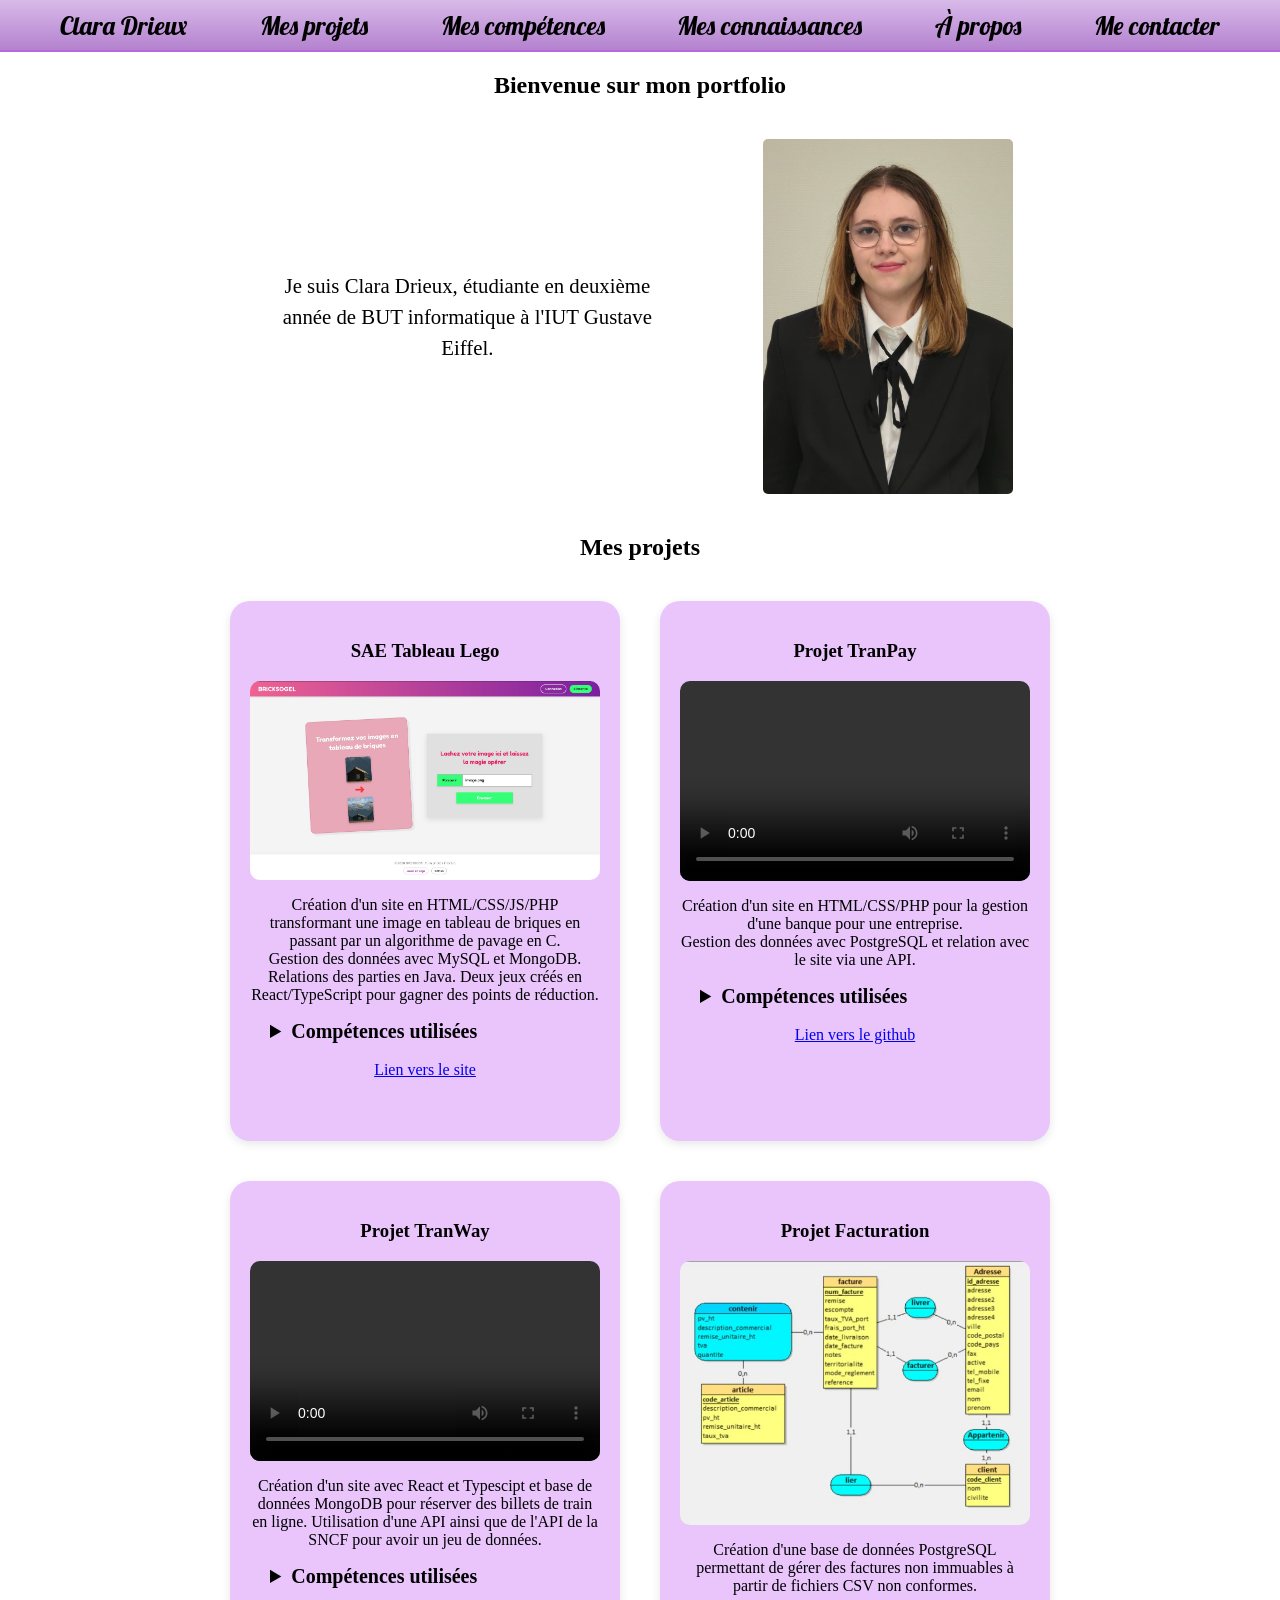
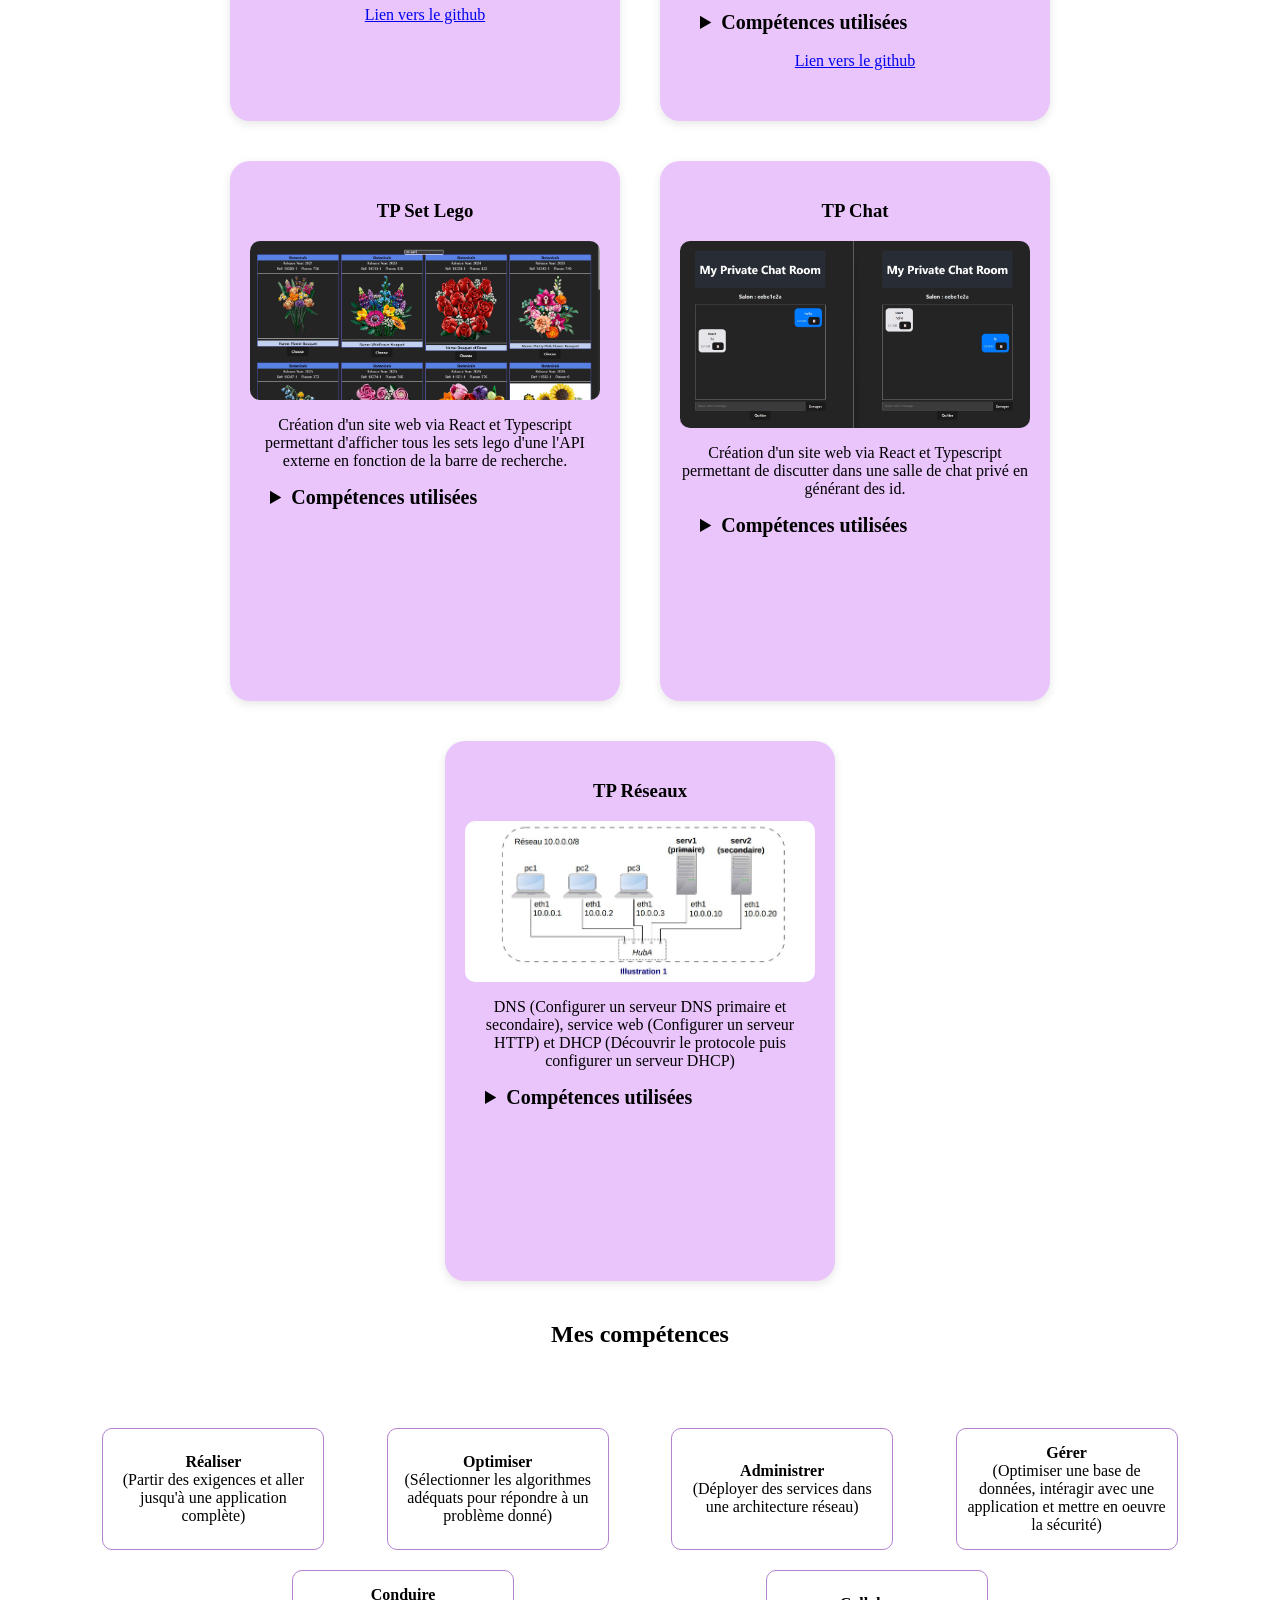
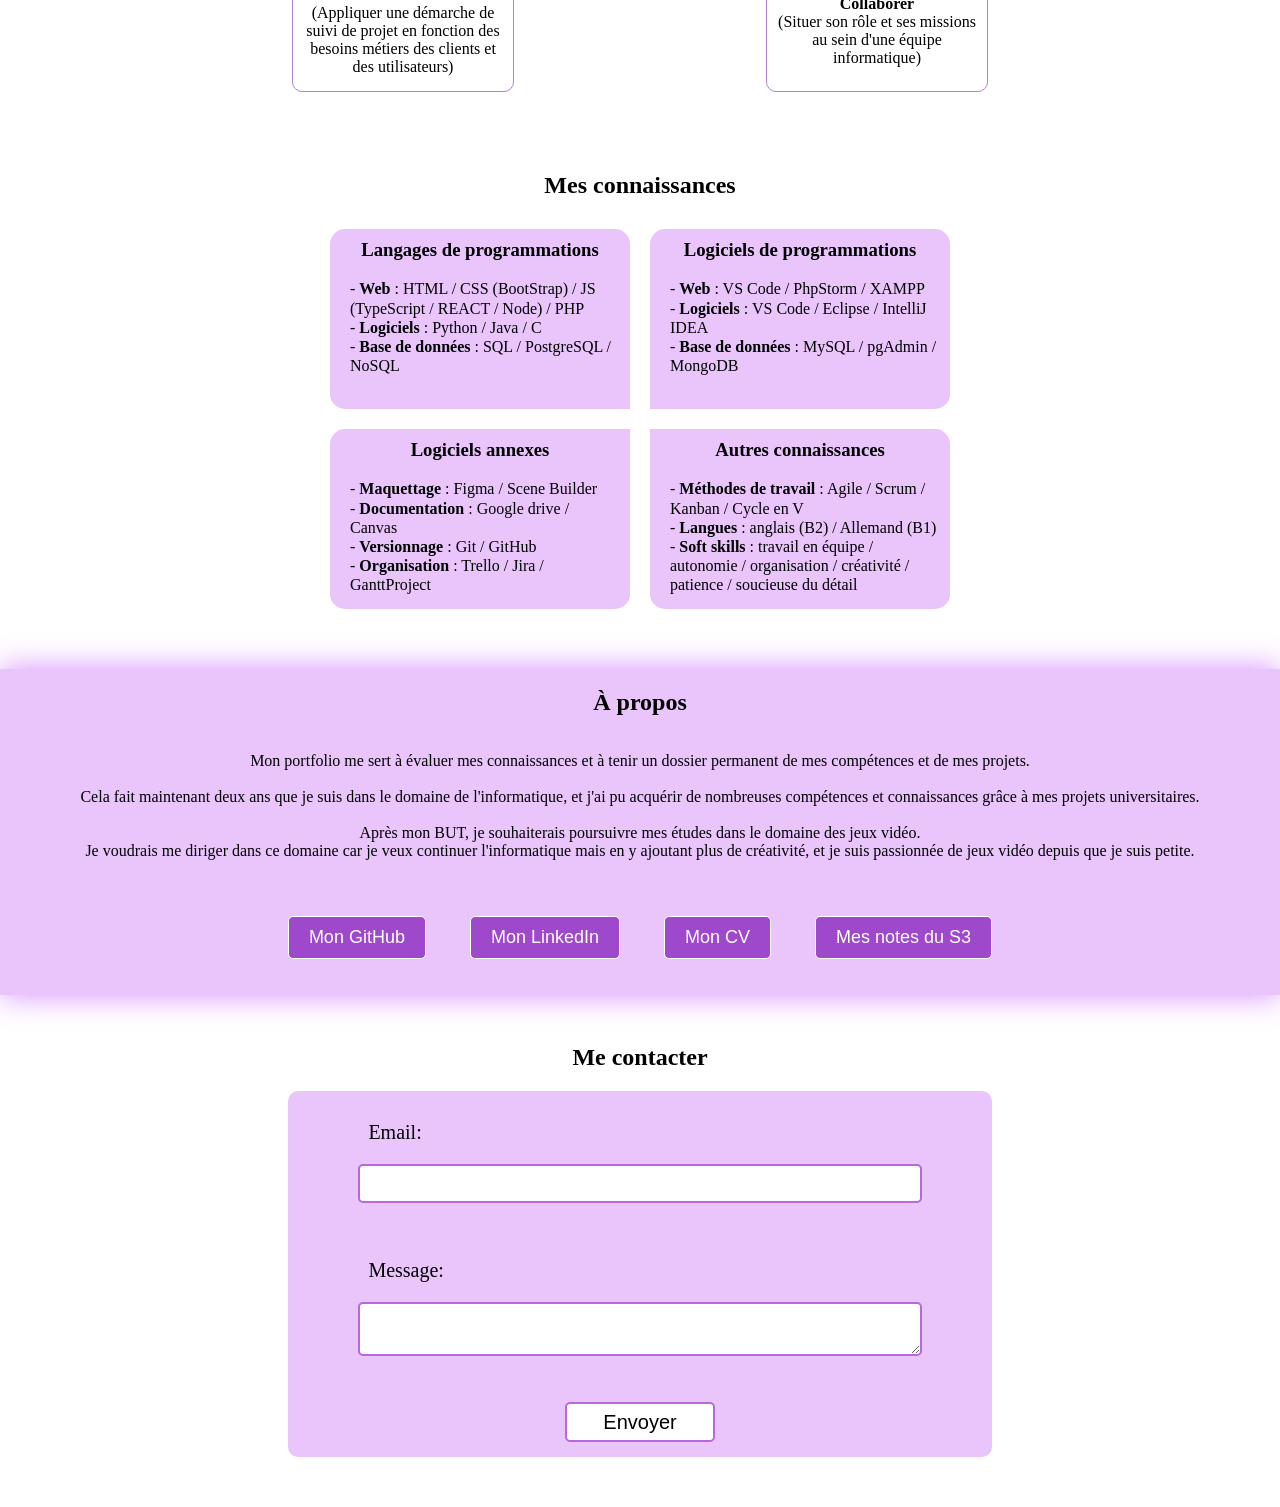
==== commit 3d83c948: "finished it" ====
--- a/index.html
+++ b/index.html
@@ -163,19 +163,14 @@
                     <h3>TP Set Lego</h3>
                     <img src="img/legoset.jpg" alt="page affichant des set lego en fonction de la recherche effectuer">
                     <p>
-
-                    </p>
-                    <details>
-                        <summary><strong>Compétences utilisées</strong></summary>
-                        <p>
-                            <strong>Réaliser</strong> (Partir des exigences et aller jusqu'à une application complète)
-                            <br>
-                            <strong>Optimiser</strong> (Sélectionner les algorithmes adéquats pour répondre à un
-                            problème donné) <br>
-                            <strong>Gérer</strong> (Optimiser une base de données, intéragir avec une application et
-                            mettre en oeuvre la sécurité) <br>
-                            <strong>Conduire</strong> (Appliquer une démarche de suivi de projet en fonction des besoins
-                            métiers des clients et des utilisateurs)
+                        Création d'un site web via React et Typescript permettant d'afficher tous les sets lego d'une
+                        l'API externe en fonction de la barre de recherche.
+                    </p>
+                    <details>
+                        <summary><strong>Compétences utilisées</strong></summary>
+                        <p>
+                            <strong>Réaliser</strong> : Suite aux suivi des consignes ainsi qu'aux cours enseigner sur
+                            React, j'ai pu réaliser un site complexe.
                         </p>
                     </details>
 
@@ -185,19 +180,14 @@
                     <h3>TP Chat</h3>
                     <img src="img/chat.jpg" alt="page d'accueil du site de la sae Tableau Lega">
                     <p>
-
-                    </p>
-                    <details>
-                        <summary><strong>Compétences utilisées</strong></summary>
-                        <p>
-                            <strong>Réaliser</strong> (Partir des exigences et aller jusqu'à une application complète)
-                            <br>
-                            <strong>Optimiser</strong> (Sélectionner les algorithmes adéquats pour répondre à un
-                            problème donné) <br>
-                            <strong>Gérer</strong> (Optimiser une base de données, intéragir avec une application et
-                            mettre en oeuvre la sécurité) <br>
-                            <strong>Conduire</strong> (Appliquer une démarche de suivi de projet en fonction des besoins
-                            métiers des clients et des utilisateurs)
+                        Création d'un site web via React et Typescript permettant de discutter dans une salle de chat
+                        privé en générant des id.
+                    </p>
+                    <details>
+                        <summary><strong>Compétences utilisées</strong></summary>
+                        <p>
+                            <strong>Réaliser</strong> : Suite aux suivi des consignes ainsi qu'aux cours enseigner sur
+                            React, j'ai pu réaliser un site complexe.
                         </p>
                     </details>
 
@@ -207,32 +197,13 @@
                     <h3>TP Réseaux</h3>
                     <img src="img/reseau.jpg" alt="page d'accueil du site de la sae Tableau Lega">
                     <p>
-                        DNS (Configurer un serveur DNS primaire sous Linux (Bind9)
-                         Configurer un serveur DNS secondaire
-                         Étudier le fonctionnement du protocole DNS
-                         Découvrir les commandes et les fichiers nécessaires à la gestion des services
-                         Découvrir le principe de la résolution inverse
-                        ), service web (Configurer un serveur HTTP
-                        Étudier les connexions TCP
-                        Créer et gérer des hôtes virtuels) et DHCP (Mettre en œuvre la méthodologie apprise dans les
-                        deux premiers TP pour configurer un service
-                        non étudié en cours
-                         Découvrir le fonctionnement du protocole DHCP
-                         Configurer un serveur DHCP
-                         Revoir les propriétés des adresses IPv4
-                        )
-                    </p>
-                    <details>
-                        <summary><strong>Compétences utilisées</strong></summary>
-                        <p>
-                            <strong>Réaliser</strong> (Partir des exigences et aller jusqu'à une application complète)
-                            <br>
-                            <strong>Optimiser</strong> (Sélectionner les algorithmes adéquats pour répondre à un
-                            problème donné) <br>
-                            <strong>Gérer</strong> (Optimiser une base de données, intéragir avec une application et
-                            mettre en oeuvre la sécurité) <br>
-                            <strong>Conduire</strong> (Appliquer une démarche de suivi de projet en fonction des besoins
-                            métiers des clients et des utilisateurs)
+                        DNS (Configurer un serveur DNS primaire et secondaire), service web (Configurer un serveur HTTP)
+                        et DHCP (Découvrir le protocole puis configurer un serveur DHCP)
+                    </p>
+                    <details>
+                        <summary><strong>Compétences utilisées</strong></summary>
+                        <p>
+                            <strong>Administrer</strong> : La création des différents serveurs est l'application concrète pour gérer et déployer un réseau. 
                         </p>
                     </details>
 
@@ -256,9 +227,8 @@
                         Pour cette compétence, je vais prendre mes TP Reacts Chat et LegoSet comme exemple. Lors de ces
                         TP, des consignes nous ont été données pour réaliser ces deux sites. Afin de bien réaliser ces
                         sites, il a fallu bien comprendre le fonctionnement de React en lisant le cours attentivement.
-                        Et petit à petit, on réussit à créer des mécanismes complexes comme la recherche d'un set a
-                        partir
-                        d'une API ou encore faire un chat box.
+                        Et petit à petit, on réussit à créer des mécanismes complexes comme la recherche d'un set à
+                        partir d'une API ou encore faire un chat box.
                         <br> <br>
                         Bien d'autres projets, si ce n'est pas tous les projets, répondent à cette compétences puisqu'il
                         s'agit de réaliser un produit à partir d'éxigences.
@@ -335,7 +305,7 @@
                 </a>
                 <div id="conduire" class="popup">
                     <a href="#competences" class="closeButton">X</a>
-                    <h1>Conduire : <a href="#tranpay">TranPay</a></h1>
+                    <h1>Conduire : <a href="#tranpay">Projet TranPay</a></h1>
                     <p>
                         Je vais prendre pour exemple le projet TranPay pour illustrer cette compétence. Ce projet a
                         nécessité un suivi de projet important. En effet, le domaine bancaire n'étant pas notre domaine
@@ -357,7 +327,7 @@
                 </a>
                 <div id="collaborer" class="popup">
                     <a href="#competences" class="closeButton">X</a>
-                    <h1>Collaborer : <a href="#tranway">TranWay</a></h1>
+                    <h1>Collaborer : <a href="#tranway">Projet TranWay</a></h1>
                     <p>
                         Pour cette compétence, je vais prendre le projet TranWay comme exemple. Lors de ce projet, on
                         nous a demandé d'appliquer la méthode agile. Ce qui signifie également s'attribuer des rôles et
@@ -435,7 +405,7 @@
 
                 <br><br>
                 <button>
-                    <a href="https://github.com/eclataxcd">Mon GitHub</a>
+                    <a href="https://github.com/eclataxcd" target="_blank">Mon GitHub</a>
                 </button>
                 <button>
                     <a href="https://www.linkedin.com/in/clara-drieux-98b170338" target="_blank">Mon LinkedIn</a>
